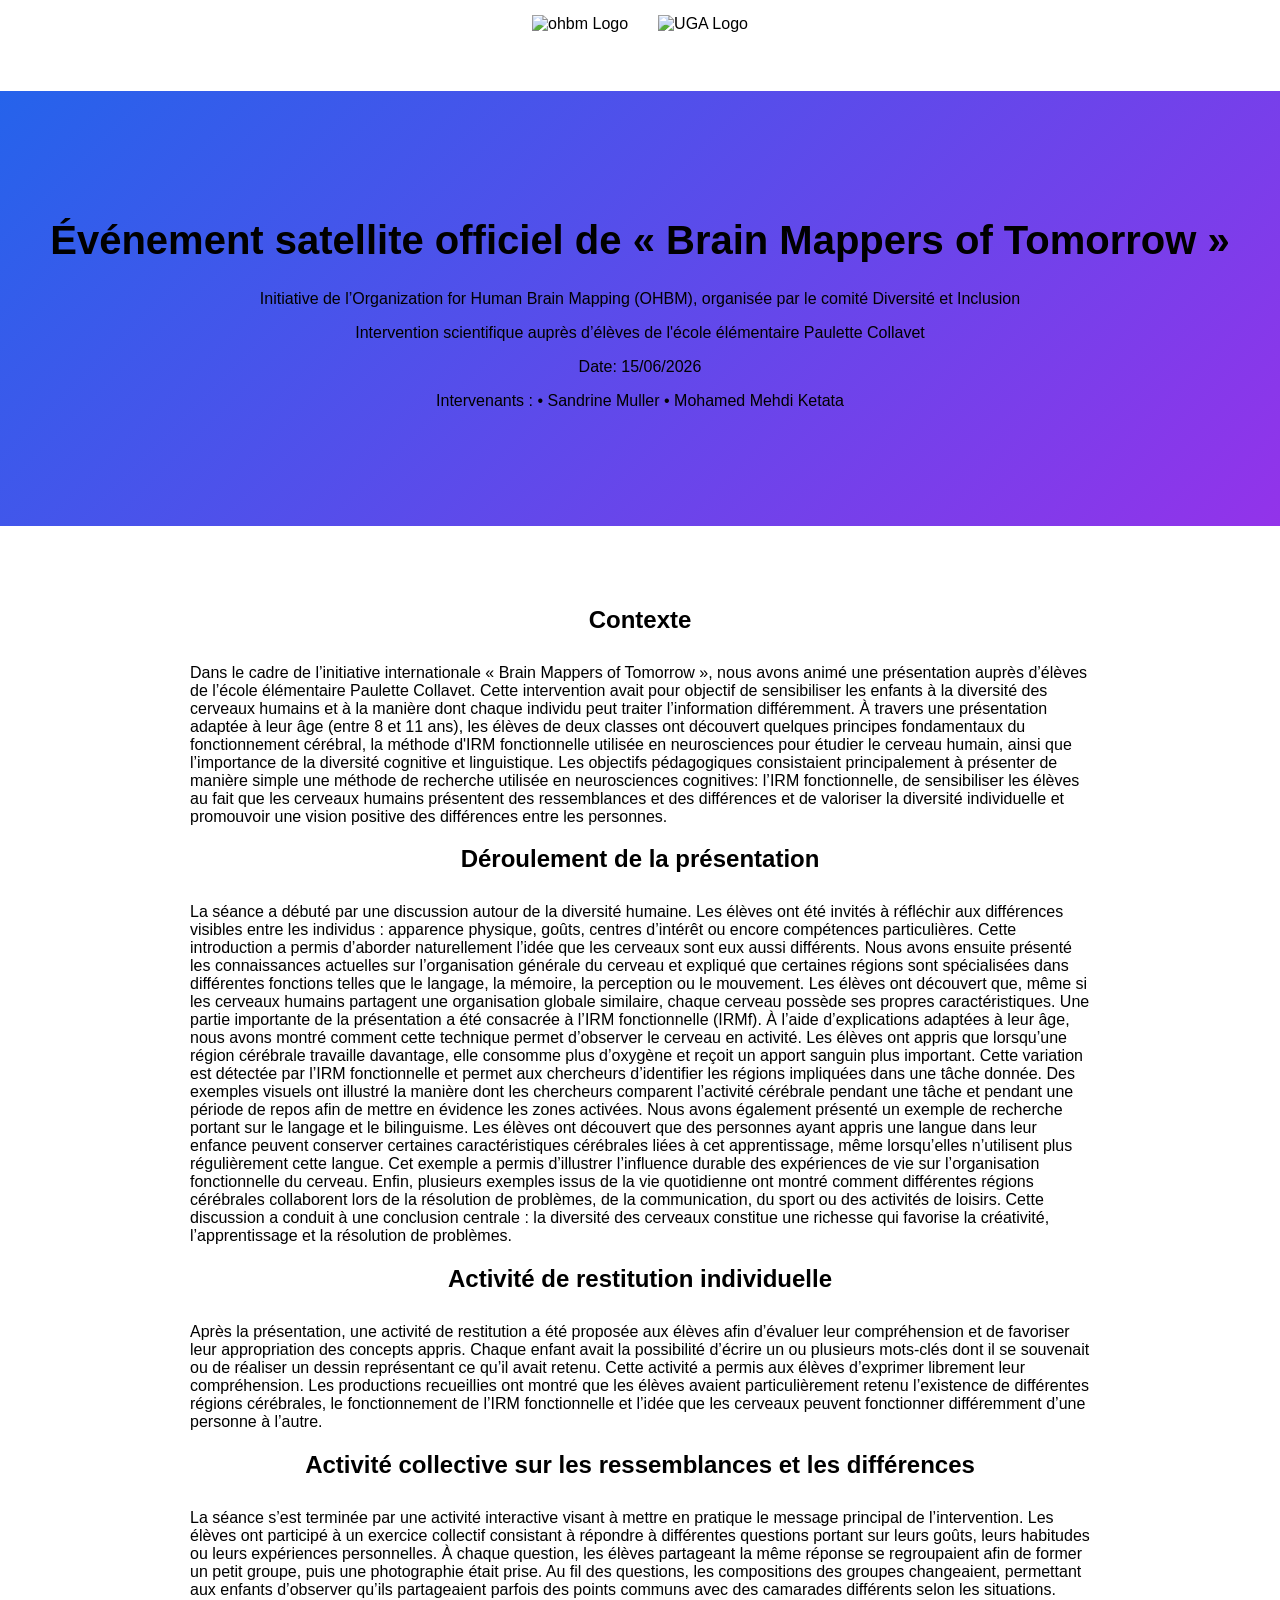
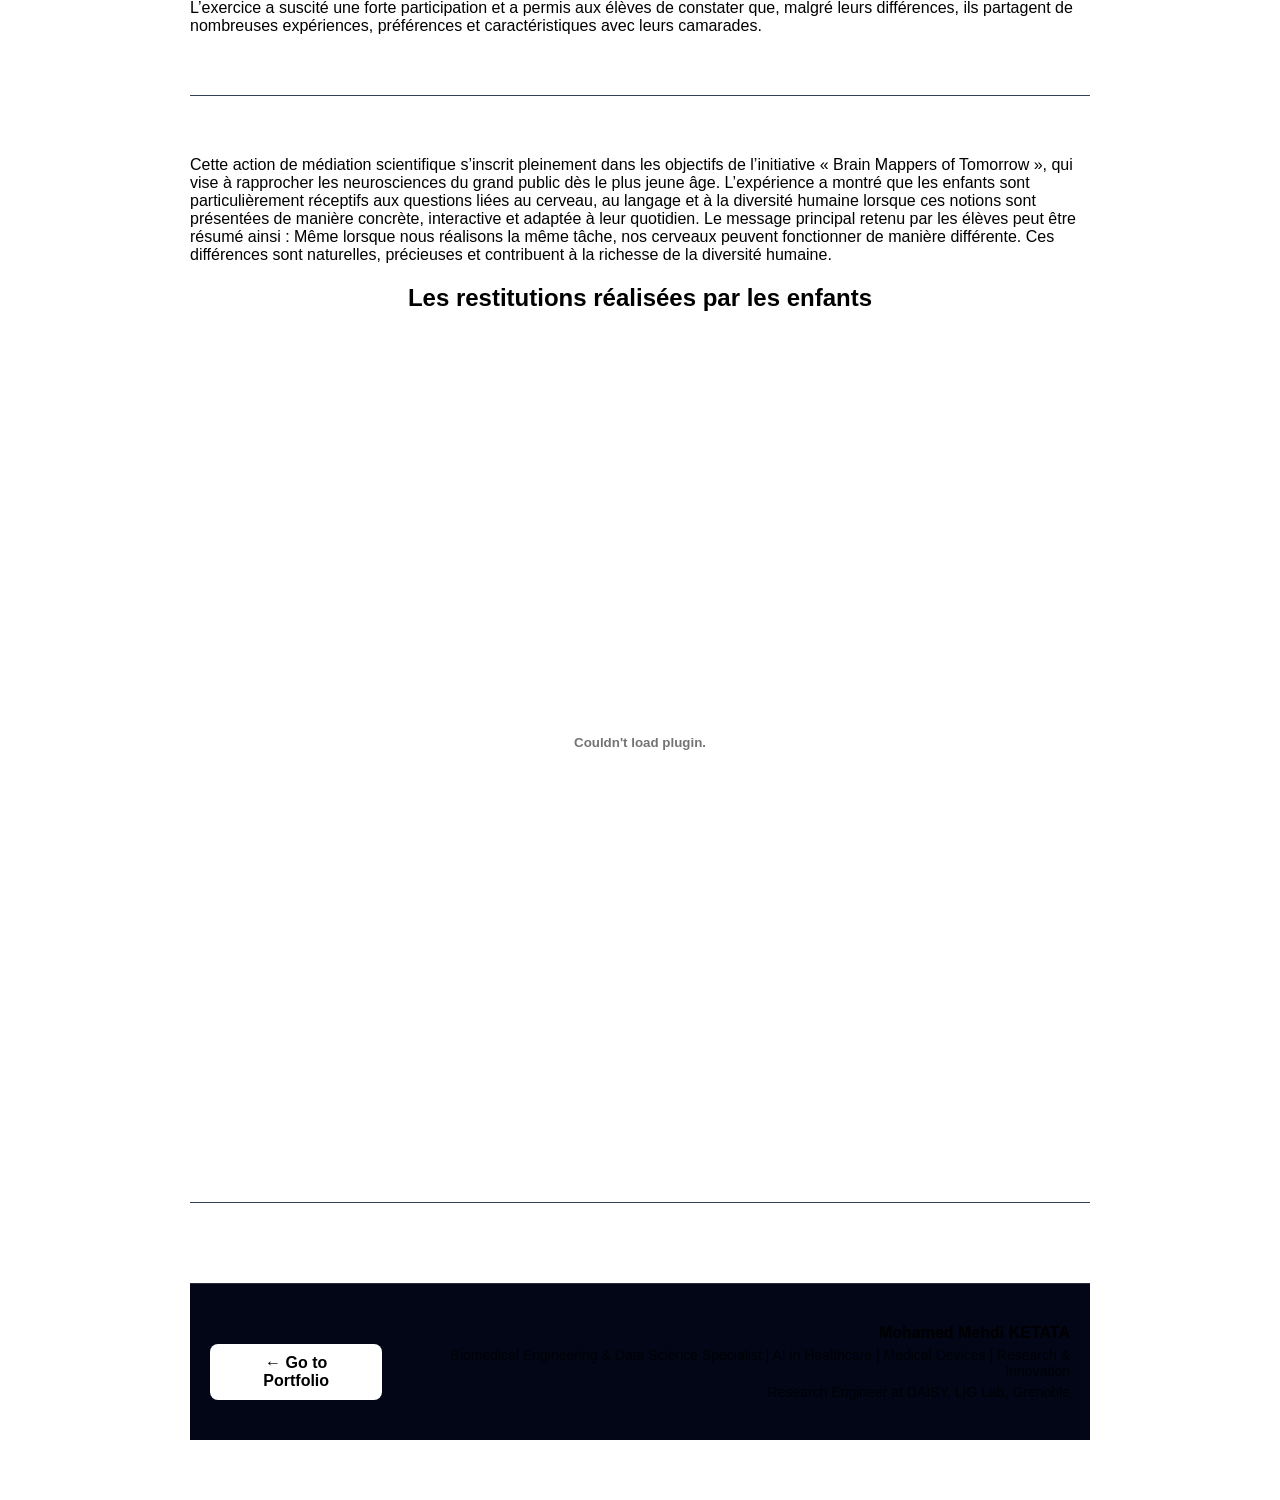
==== project OHBM.html @ c2c42334 "Update project OHBM.html" ====
<!DOCTYPE html>
<html lang="en">
<head>
    <meta charset="UTF-8">
    <meta name="viewport" content="width=device-width, initial-scale=1.0">
    <title>Project OHBM</title>
    <link rel="stylesheet" href="style.css">
</head>
<body style="background-color: white; color: black;">
    <header class="page-header" ;style="background-color: #222; color: white;">

    <div class="logo-container">
        <img src="images/logo_UGA_blanc_cmjn.ai" alt="ohbm Logo" class="logo">
        <img src="images/logo_blanc.pdf" alt="UGA Logo" class="logo">
    </div>

</header>

    <header class="hero">
        <h1>Événement satellite officiel de « Brain Mappers of Tomorrow »</h1>
        <P>Initiative de l’Organization for Human Brain Mapping (OHBM), organisée par le comité Diversité et Inclusion</P>
        <p>Intervention scientifique auprès d’élèves de l'école élémentaire Paulette Collavet</p>
        
            <P>Date: 15/06/2026</P>
        <P>
Intervenants :
• Sandrine Muller • Mohamed Mehdi Ketata</P>
    </header>

    <section>
        <h2>Contexte</h2>
        <p>
            Dans le cadre de l’initiative internationale « Brain Mappers of Tomorrow », nous avons animé une présentation auprès d’élèves de l’école élémentaire Paulette Collavet. Cette intervention avait pour objectif de sensibiliser les enfants à la diversité des cerveaux humains et à la manière dont chaque individu peut traiter l’information différemment.
            À travers une présentation adaptée à leur âge (entre 8 et 11 ans), les élèves de deux classes ont découvert quelques principes fondamentaux du fonctionnement cérébral, la méthode d'IRM fonctionnelle utilisée en neurosciences pour étudier le cerveau humain, ainsi que l’importance de la diversité cognitive et linguistique.
            Les objectifs pédagogiques consistaient principalement à présenter de manière simple une méthode de recherche utilisée en neurosciences cognitives: l’IRM fonctionnelle, de sensibiliser les élèves au fait que les cerveaux humains présentent des ressemblances et des différences et de valoriser la diversité individuelle et promouvoir une vision positive des différences entre les personnes.
        </p>

        <h2>Déroulement de la présentation</h2>
    
        <P>
            La séance a débuté par une discussion autour de la diversité humaine. Les élèves ont été invités à réfléchir aux différences visibles entre les individus : apparence physique, goûts, centres d’intérêt ou encore compétences particulières. Cette introduction a permis d’aborder naturellement l’idée que les cerveaux sont eux aussi différents. Nous avons ensuite présenté les connaissances actuelles sur l’organisation générale du cerveau et expliqué que certaines régions sont spécialisées dans différentes fonctions telles que le langage, la mémoire, la perception ou le mouvement. Les élèves ont découvert que, même si les cerveaux humains partagent une organisation globale similaire, chaque cerveau possède ses propres caractéristiques.
            Une partie importante de la présentation a été consacrée à l’IRM fonctionnelle (IRMf). À l’aide d’explications adaptées à leur âge, nous avons montré comment cette technique permet d’observer le cerveau en activité. Les élèves ont appris que lorsqu’une région cérébrale travaille davantage, elle consomme plus d’oxygène et reçoit un apport sanguin plus important. Cette variation est détectée par l’IRM fonctionnelle et permet aux chercheurs d’identifier les régions impliquées dans une tâche donnée. Des exemples visuels ont illustré la manière dont les chercheurs comparent l’activité cérébrale pendant une tâche et pendant une période de repos afin de mettre en évidence les zones activées.
            Nous avons également présenté un exemple de recherche portant sur le langage et le bilinguisme. Les élèves ont découvert que des personnes ayant appris une langue dans leur enfance peuvent conserver certaines caractéristiques cérébrales liées à cet apprentissage, même lorsqu’elles n’utilisent plus régulièrement cette langue. Cet exemple a permis d’illustrer l’influence durable des expériences de vie sur l’organisation fonctionnelle du cerveau.
            Enfin, plusieurs exemples issus de la vie quotidienne ont montré comment différentes régions cérébrales collaborent lors de la résolution de problèmes, de la communication, du sport ou des activités de loisirs. Cette discussion a conduit à une conclusion centrale : la diversité des cerveaux constitue une richesse qui favorise la créativité, l’apprentissage et la résolution de problèmes.
        </P>
            
      

        <h2>Activité de restitution individuelle</h2>
        <p>
            Après la présentation, une activité de restitution a été proposée aux élèves afin d’évaluer leur compréhension et de favoriser leur appropriation des concepts appris. Chaque enfant avait la possibilité d’écrire un ou plusieurs mots-clés dont il se souvenait ou de réaliser un dessin représentant ce qu’il avait retenu. Cette activité a permis aux élèves d’exprimer librement leur compréhension. Les productions recueillies ont montré que les élèves avaient particulièrement retenu l’existence de différentes régions cérébrales, le fonctionnement de l’IRM fonctionnelle et l’idée que les cerveaux peuvent fonctionner différemment d’une personne à l’autre.
        </p>
        
         <h2>Activité collective sur les ressemblances et les différences</h2>
        <p>
            La séance s’est terminée par une activité interactive visant à mettre en pratique le message principal de l’intervention. Les élèves ont participé à un exercice collectif consistant à répondre à différentes questions portant sur leurs goûts, leurs habitudes ou leurs expériences personnelles. À chaque question, les élèves partageant la même réponse se regroupaient afin de former un petit groupe, puis une photographie était prise.
            Au fil des questions, les compositions des groupes changeaient, permettant aux enfants d’observer qu’ils partageaient parfois des points communs avec des camarades différents selon les situations. L’exercice a suscité une forte participation et a permis aux élèves de constater que, malgré leurs différences, ils partagent de nombreuses expériences, préférences et caractéristiques avec leurs camarades.
        </p>
        
        <hr class="section-divider">

        <p>
            Cette action de médiation scientifique s’inscrit pleinement dans les objectifs de l’initiative « Brain Mappers of Tomorrow », qui vise à rapprocher les neurosciences du grand public dès le plus jeune âge.
            L’expérience a montré que les enfants sont particulièrement réceptifs aux questions liées au cerveau, au langage et à la diversité humaine lorsque ces notions sont présentées de manière concrète, interactive et adaptée à leur quotidien.
            Le message principal retenu par les élèves peut être résumé ainsi :
            Même lorsque nous réalisons la même tâche, nos cerveaux peuvent fonctionner de manière différente. Ces différences sont naturelles, précieuses et contribuent à la richesse de la diversité humaine.
        </p>
        
        <h2>
            Les restitutions réalisées par les enfants</h2>
        
        <div style="display: flex; justify-content: center;">
  <embed
    src="images/restitutions.pdf"
    type="application/pdf"
    width="150%"
    height="800px">
</div>
        
        <hr class="section-divider">
        



        

        
        <footer class="page-footer">

    <a href="index.html" class="btn back-btn">
        ← Go to Portfolio
    </a>

    <div class="footer-info";style="background-color: #222; color: white;">
        <p class="name">Mohamed Mehdi KETATA</p>
        <p class="bio">Biomedical Engineering & Data Science Specialist | AI in Healthcare | Medical Devices | Research & Innovation</p>
        <p class="bio">Research Engineer at DAISY, LIG Lab, Grenoble</p>
    </div>

</footer>
    </section>

</body>
</html>
---- style.css ----
body {
  margin: 0;
  font-family: Arial, sans-serif;
  background: #0f172a;
  color: white;
}

.hero {
  text-align: center;
  padding: 100px 20px;
  background: linear-gradient(135deg, #2563eb, #9333ea);
}

.hero h1 {
  font-size: 40px;
}

.btn {
  display: inline-block;
  margin-top: 20px;
  padding: 10px 20px;
  background: white;
  color: black;
  border-radius: 8px;
  text-decoration: none;
  font-weight: bold;
}

section {
  padding: 60px 20px;
  max-width: 900px;
  margin: auto;
}

h2 {
  text-align: center;
  margin-bottom: 30px;
}

.grid {
  display: grid;
  grid-template-columns: repeat(auto-fit, minmax(200px, 1fr));
  gap: 20px;
}

.card {
  background: #1e293b;
  padding: 20px;
  border-radius: 10px;
  transition: 0.3s;
}

.card:hover {
  transform: translateY(-5px);
}

footer {
  text-align: center;
  padding: 20px;
  background: #020617;
}



.about-container {
    display: flex;
    align-items: center;
    gap: 25px;
}

.profile-pic {
    width: 150px;
    height: 150px;
    object-fit: cover;
    border-radius: 50%;
}

.about-text {
    flex: 1;
}
.section-divider {
    border: none;
    height: 1px;
    background-color: #334155;
    margin: 60px auto;
    max-width: 900px;
}
.page-header {
    padding: 15px 30px;
    border-bottom: 1px solid rgba(255,255,255,0.15);
}

.logo-container {
    display: flex;
    align-items: center;
    justify-content: center;
    gap: 30px;
}

.logo {
    height: 60px;
    width: auto;
}

.page-footer {
    display: flex;
    justify-content: space-between;
    align-items: flex-end;
    padding: 40px 20px;
    border-top: 1px solid rgba(255,255,255,0.15);
    margin-top: 80px;
}

.footer-info {
    text-align: right;
}

.footer-info .name {
    font-weight: bold;
    margin: 0;
}

.footer-info .bio {
    margin: 5px 0 0 0;
    opacity: 0.8;
    font-size: 14px;
}

.back-btn {
    align-self: flex-start;
}
@media (max-width: 600px) {
    .page-footer {
        flex-direction: column;
        align-items: center;
        text-align: center;
        gap: 20px;
    }

    .footer-info {
        text-align: center;
    }
}
.card {
    display: flex;
    flex-direction: column;
}

.card-footer {
    display: flex;
    justify-content: flex-end;
    margin-top: 15px;
}
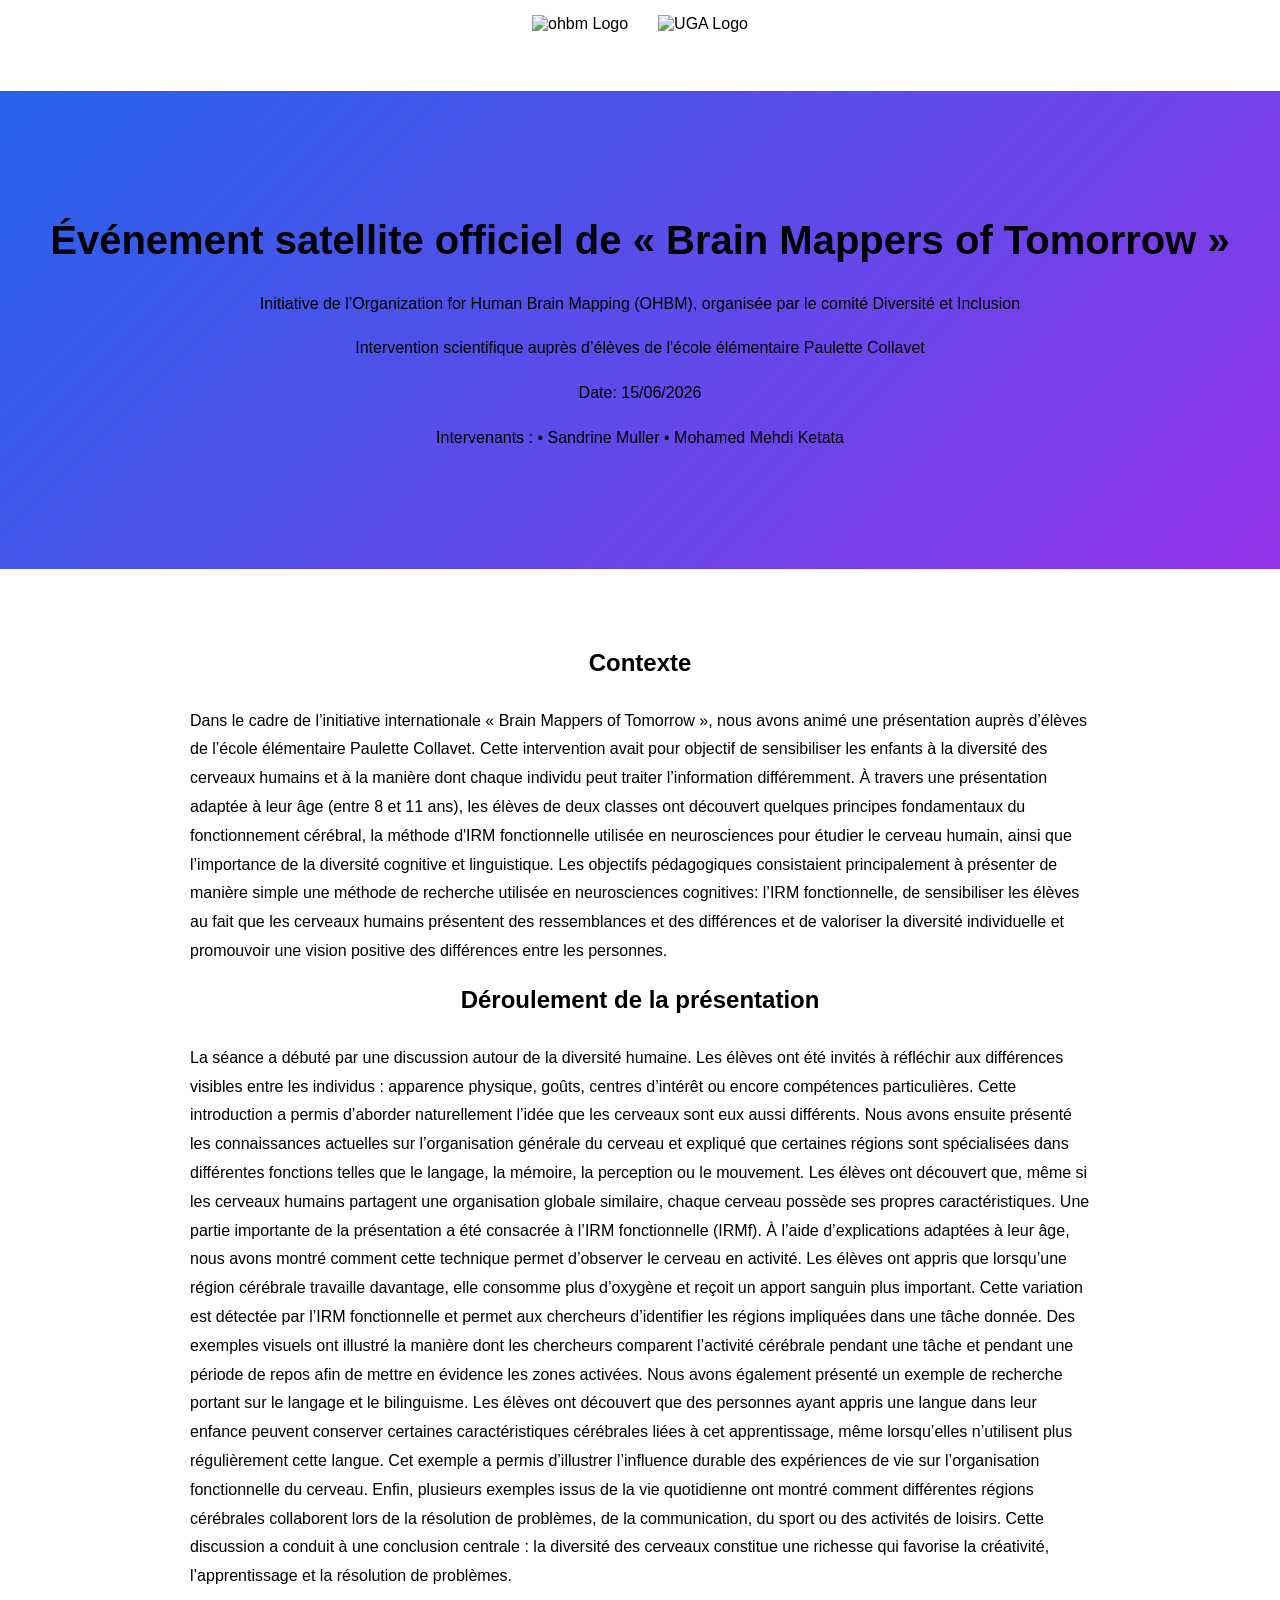
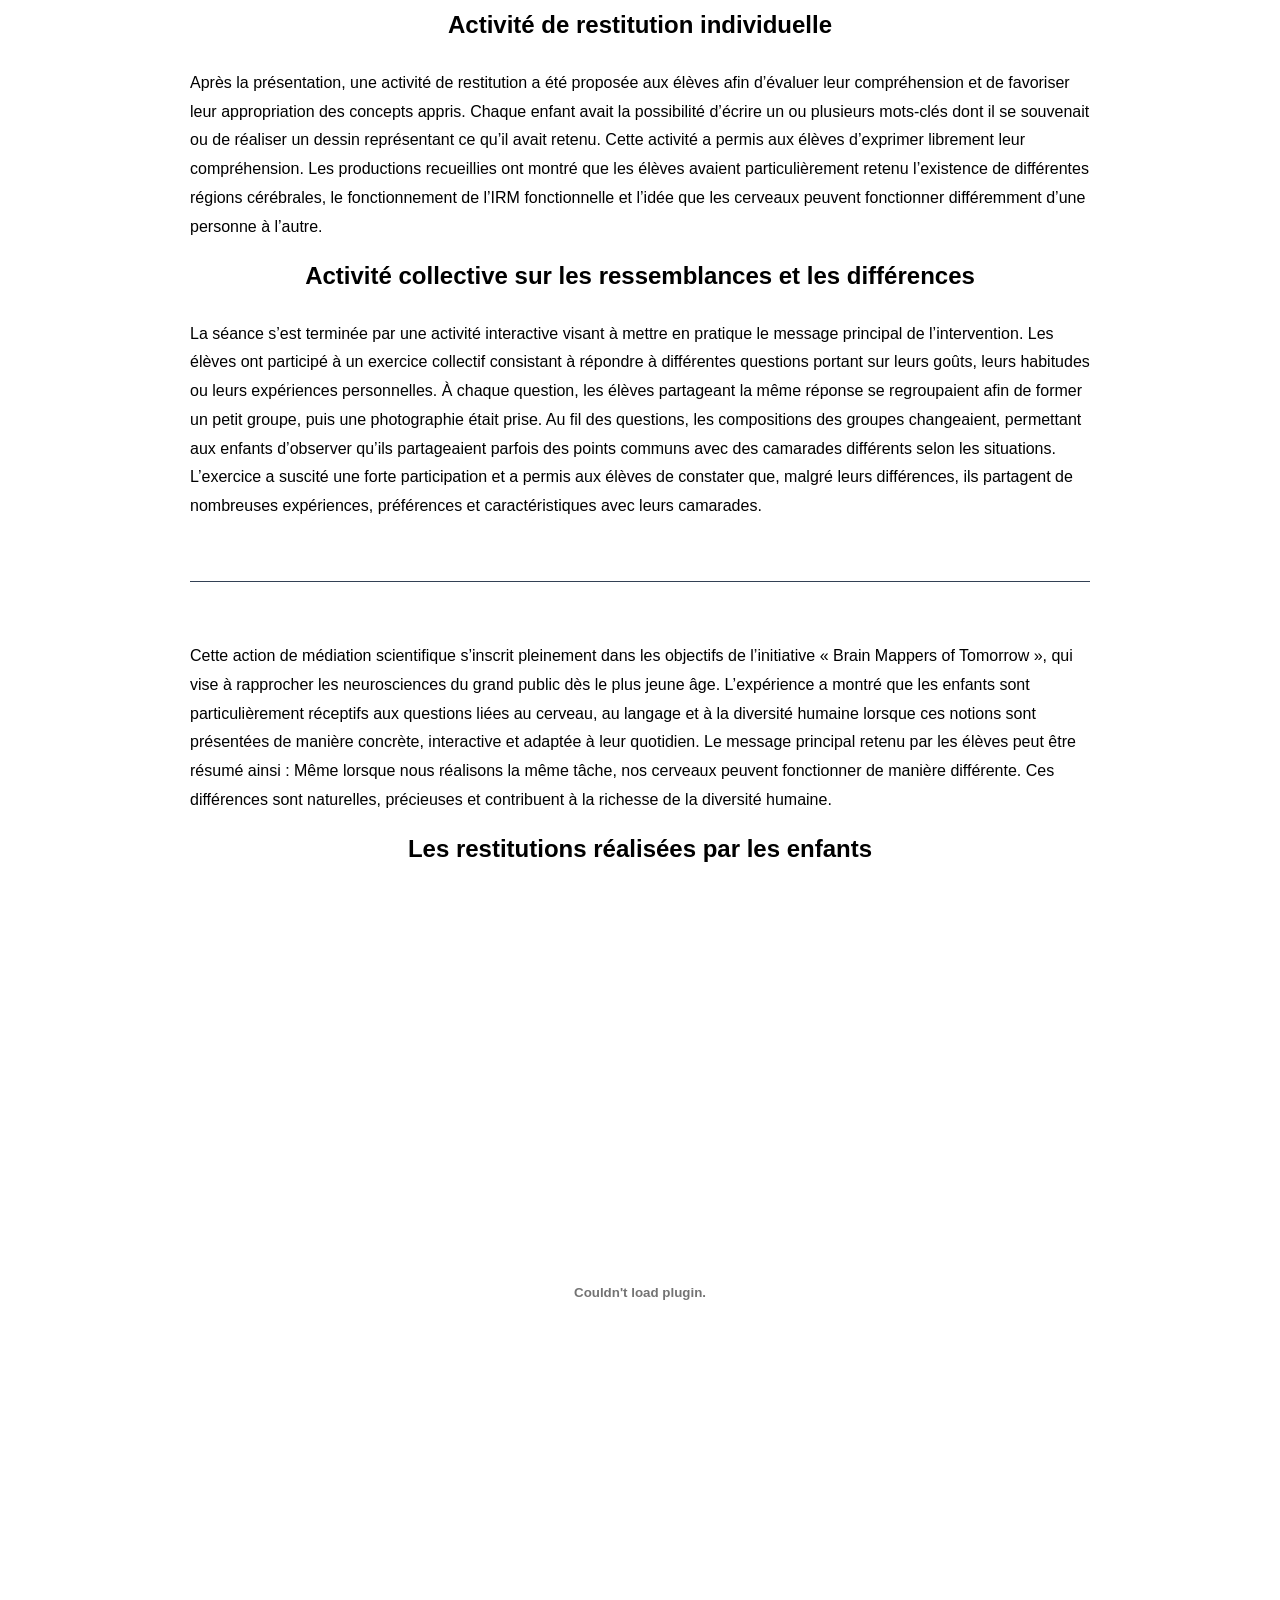
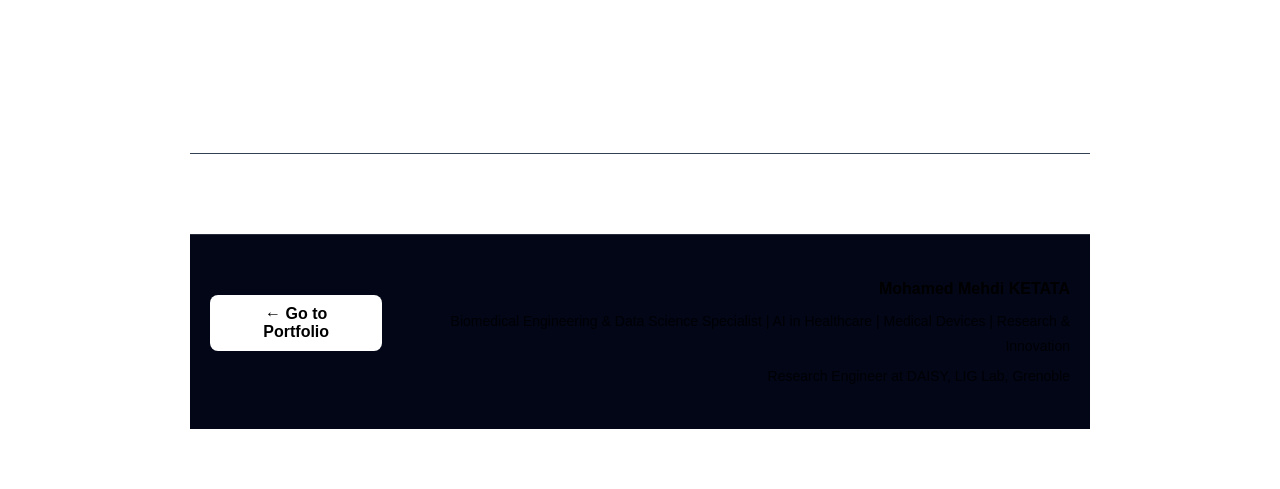
==== commit 358c0afe: "Update project OHBM.html" ====
--- a/project OHBM.html
+++ b/project OHBM.html
@@ -9,7 +9,7 @@
 <body style="background-color: white; color: black;">
     <header class="page-header" ;style="background-color: #222; color: white;">
 
-    <div class="logo-container">
+    <div class="logo-container";style="background-color: #222; color: white;">
         <img src="images/logo_UGA_blanc_cmjn.ai" alt="ohbm Logo" class="logo">
         <img src="images/logo_blanc.pdf" alt="UGA Logo" class="logo">
     </div>
--- a/style.css
+++ b/style.css
@@ -3,6 +3,9 @@
   font-family: Arial, sans-serif;
   background: #0f172a;
   color: white;
+}
+p {
+    line-height: 1.8;
 }
 
 .hero {
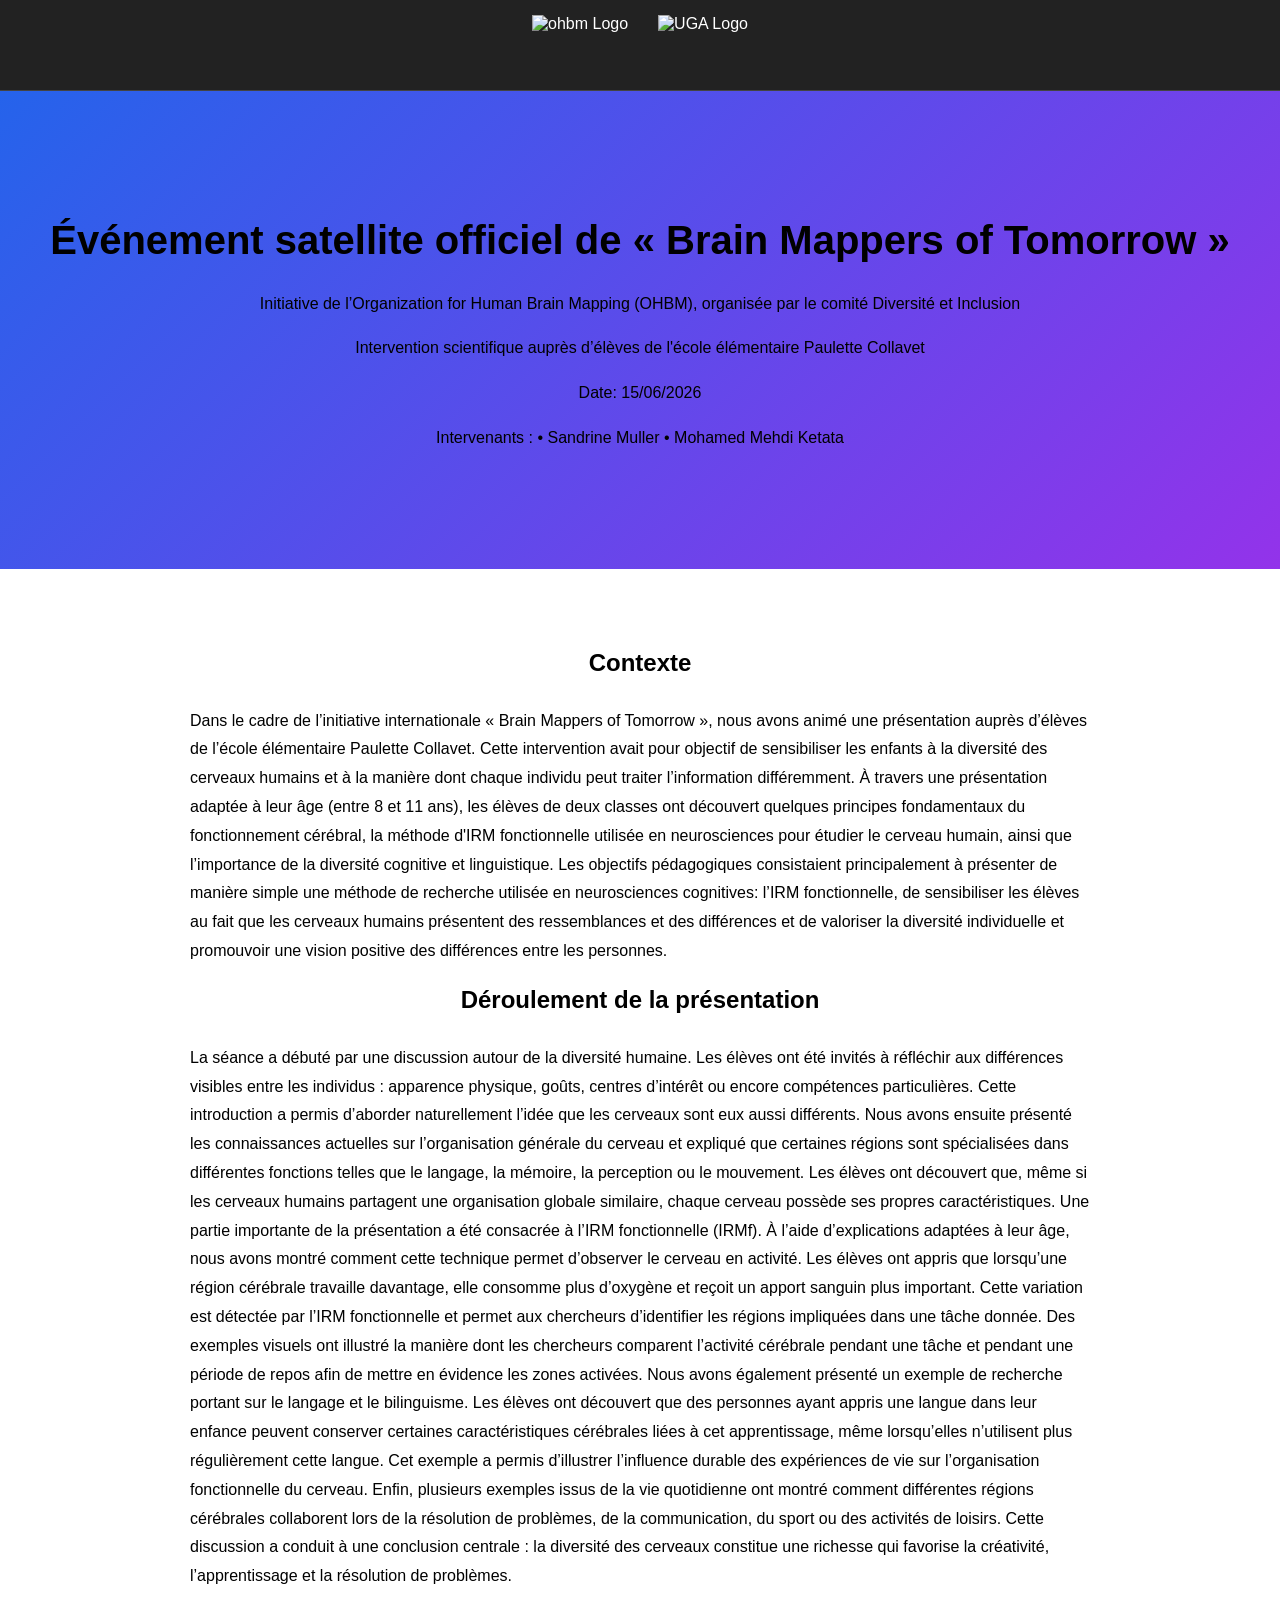
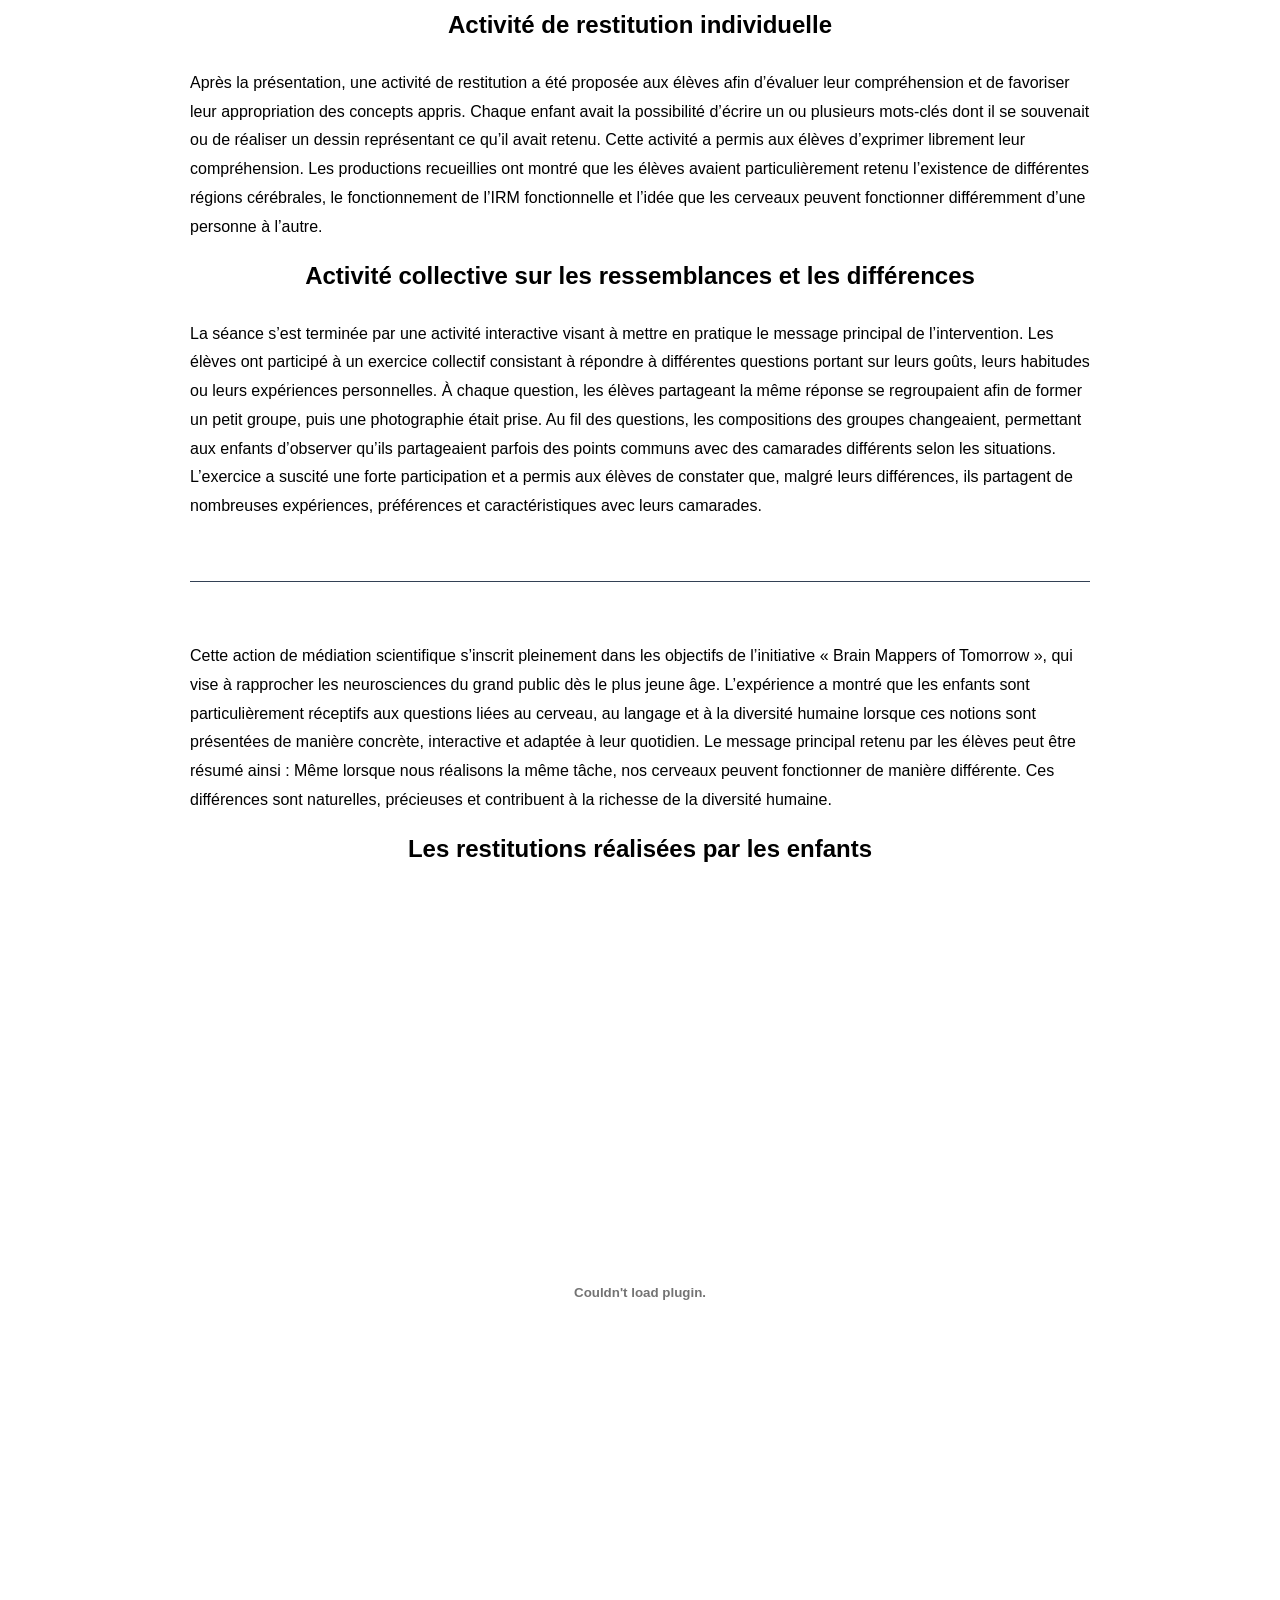
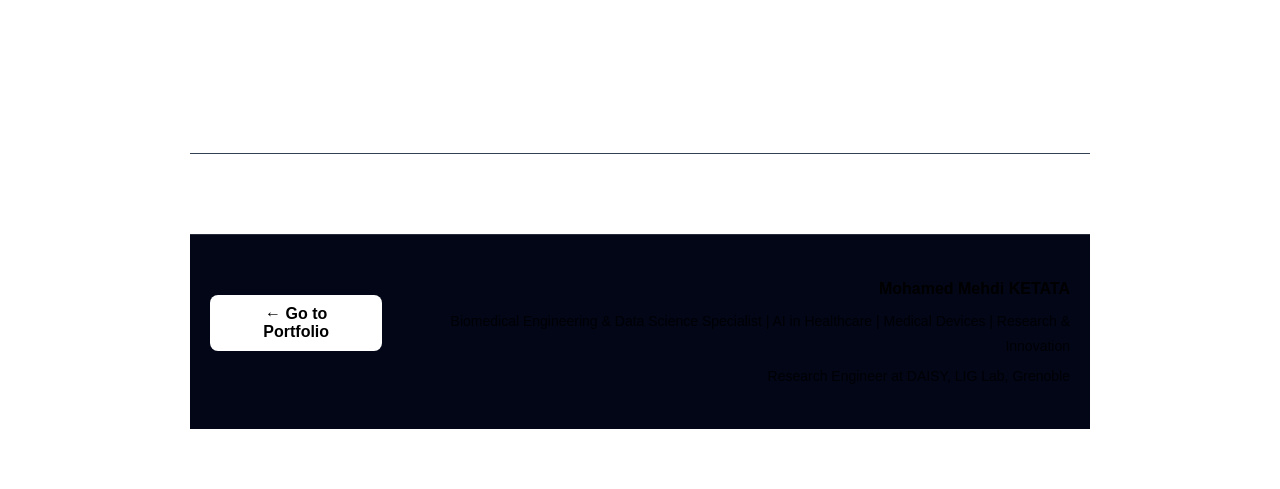
==== commit a4604998: "Update project OHBM.html" ====
--- a/project OHBM.html
+++ b/project OHBM.html
@@ -7,9 +7,9 @@
     <link rel="stylesheet" href="style.css">
 </head>
 <body style="background-color: white; color: black;">
-    <header class="page-header" ;style="background-color: #222; color: white;">
+    <header class="page-header"  style="background-color: #222; color: white;">
 
-    <div class="logo-container";style="background-color: #222; color: white;">
+    <div class="logo-container" style="background-color: #222; color: white;">
         <img src="images/logo_UGA_blanc_cmjn.ai" alt="ohbm Logo" class="logo">
         <img src="images/logo_blanc.pdf" alt="UGA Logo" class="logo">
     </div>
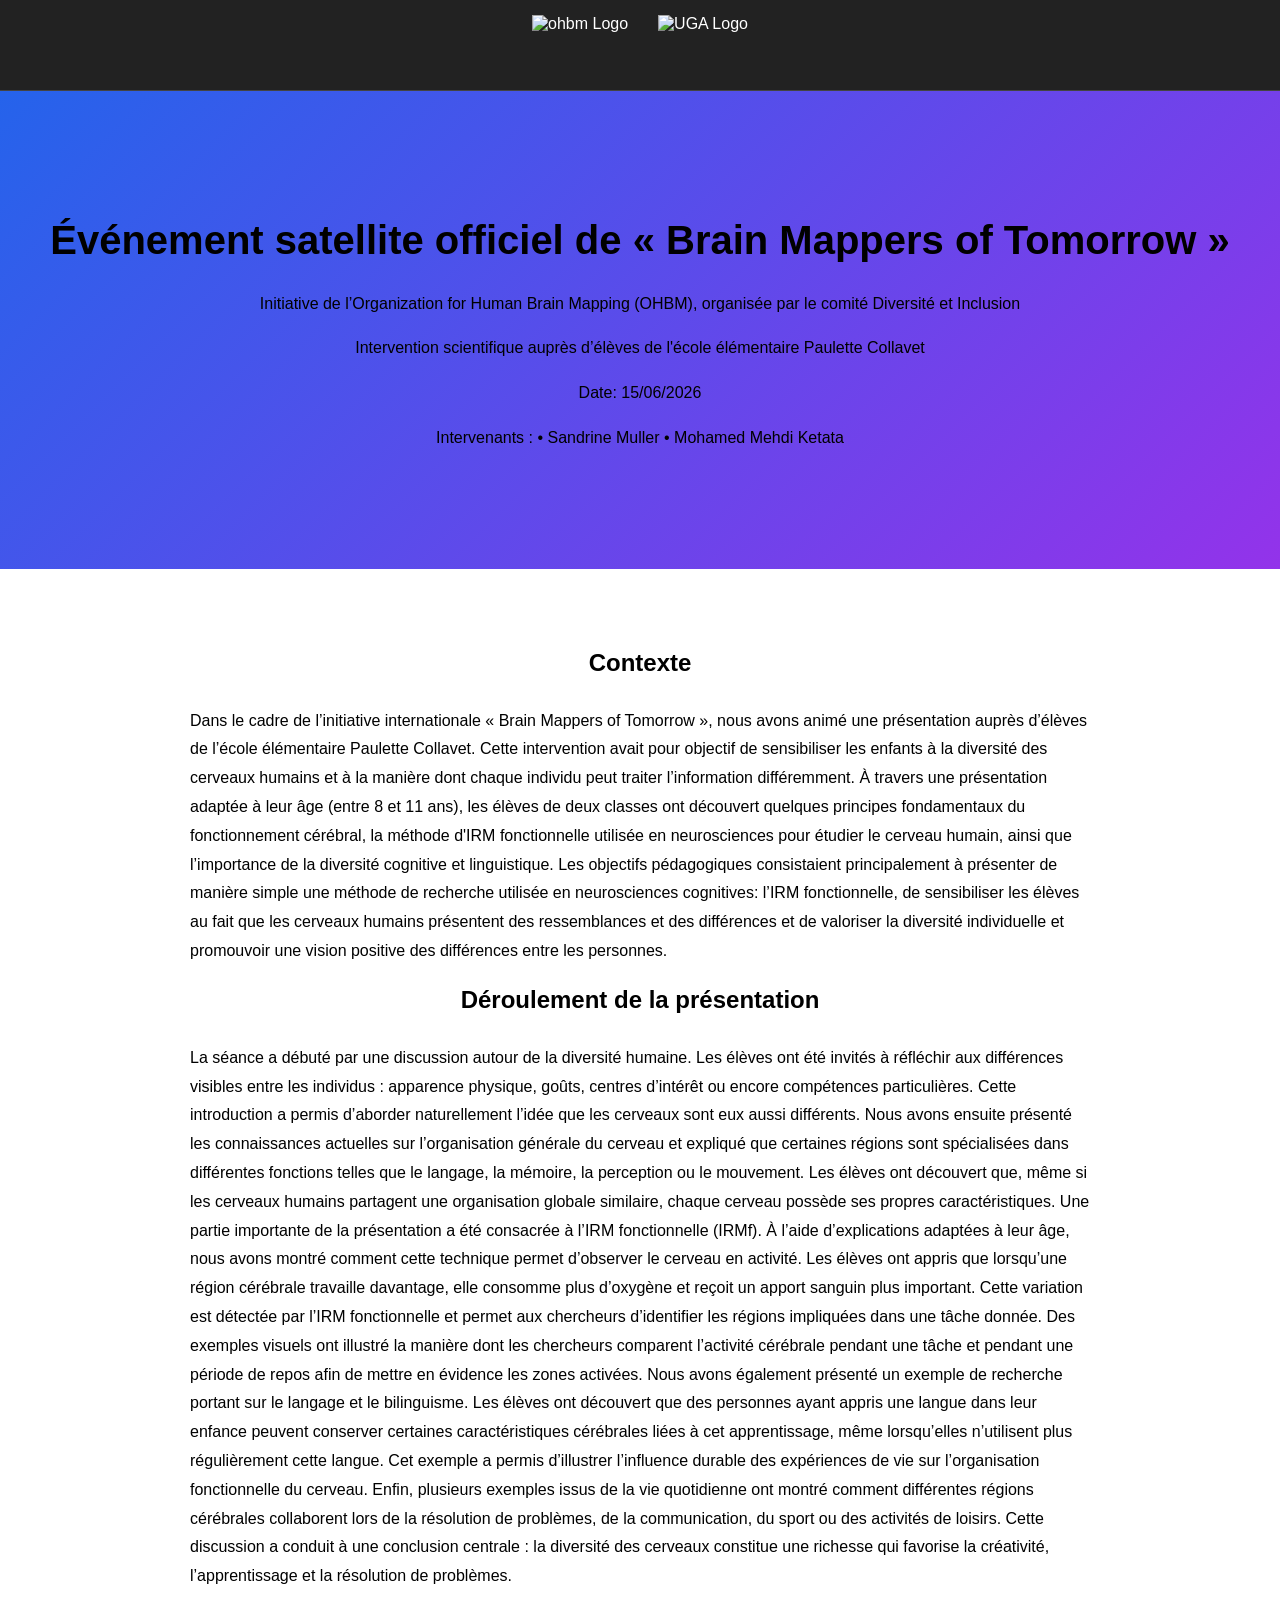
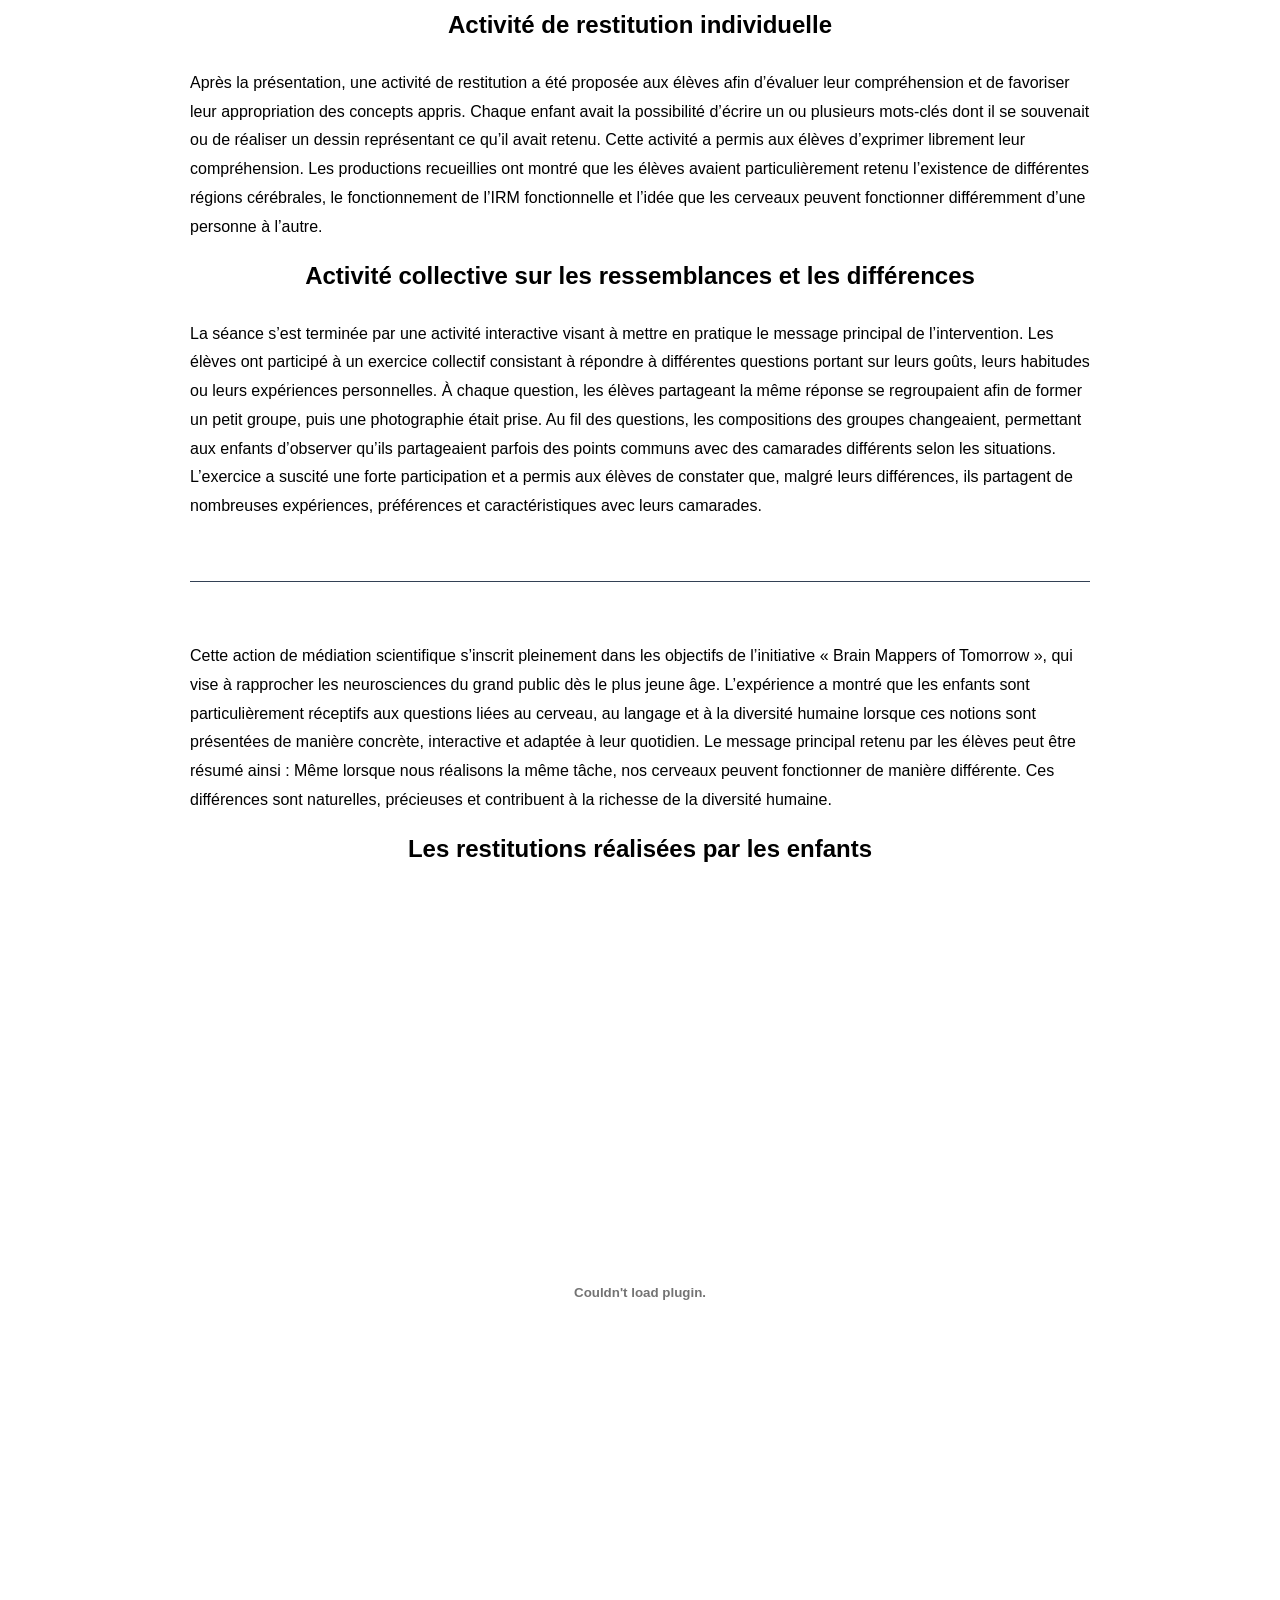
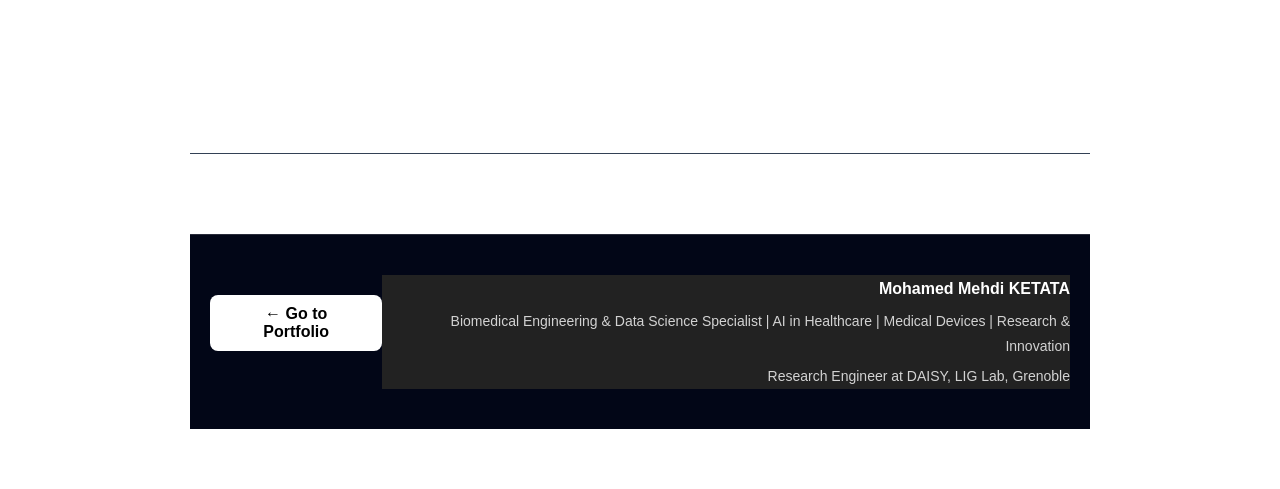
==== commit 6c73e6a8: "Update project OHBM.html" ====
--- a/project OHBM.html
+++ b/project OHBM.html
@@ -91,7 +91,7 @@
         ← Go to Portfolio
     </a>
 
-    <div class="footer-info";style="background-color: #222; color: white;">
+    <div class="footer-info" style="background-color: #222; color: white;">
         <p class="name">Mohamed Mehdi KETATA</p>
         <p class="bio">Biomedical Engineering & Data Science Specialist | AI in Healthcare | Medical Devices | Research & Innovation</p>
         <p class="bio">Research Engineer at DAISY, LIG Lab, Grenoble</p>
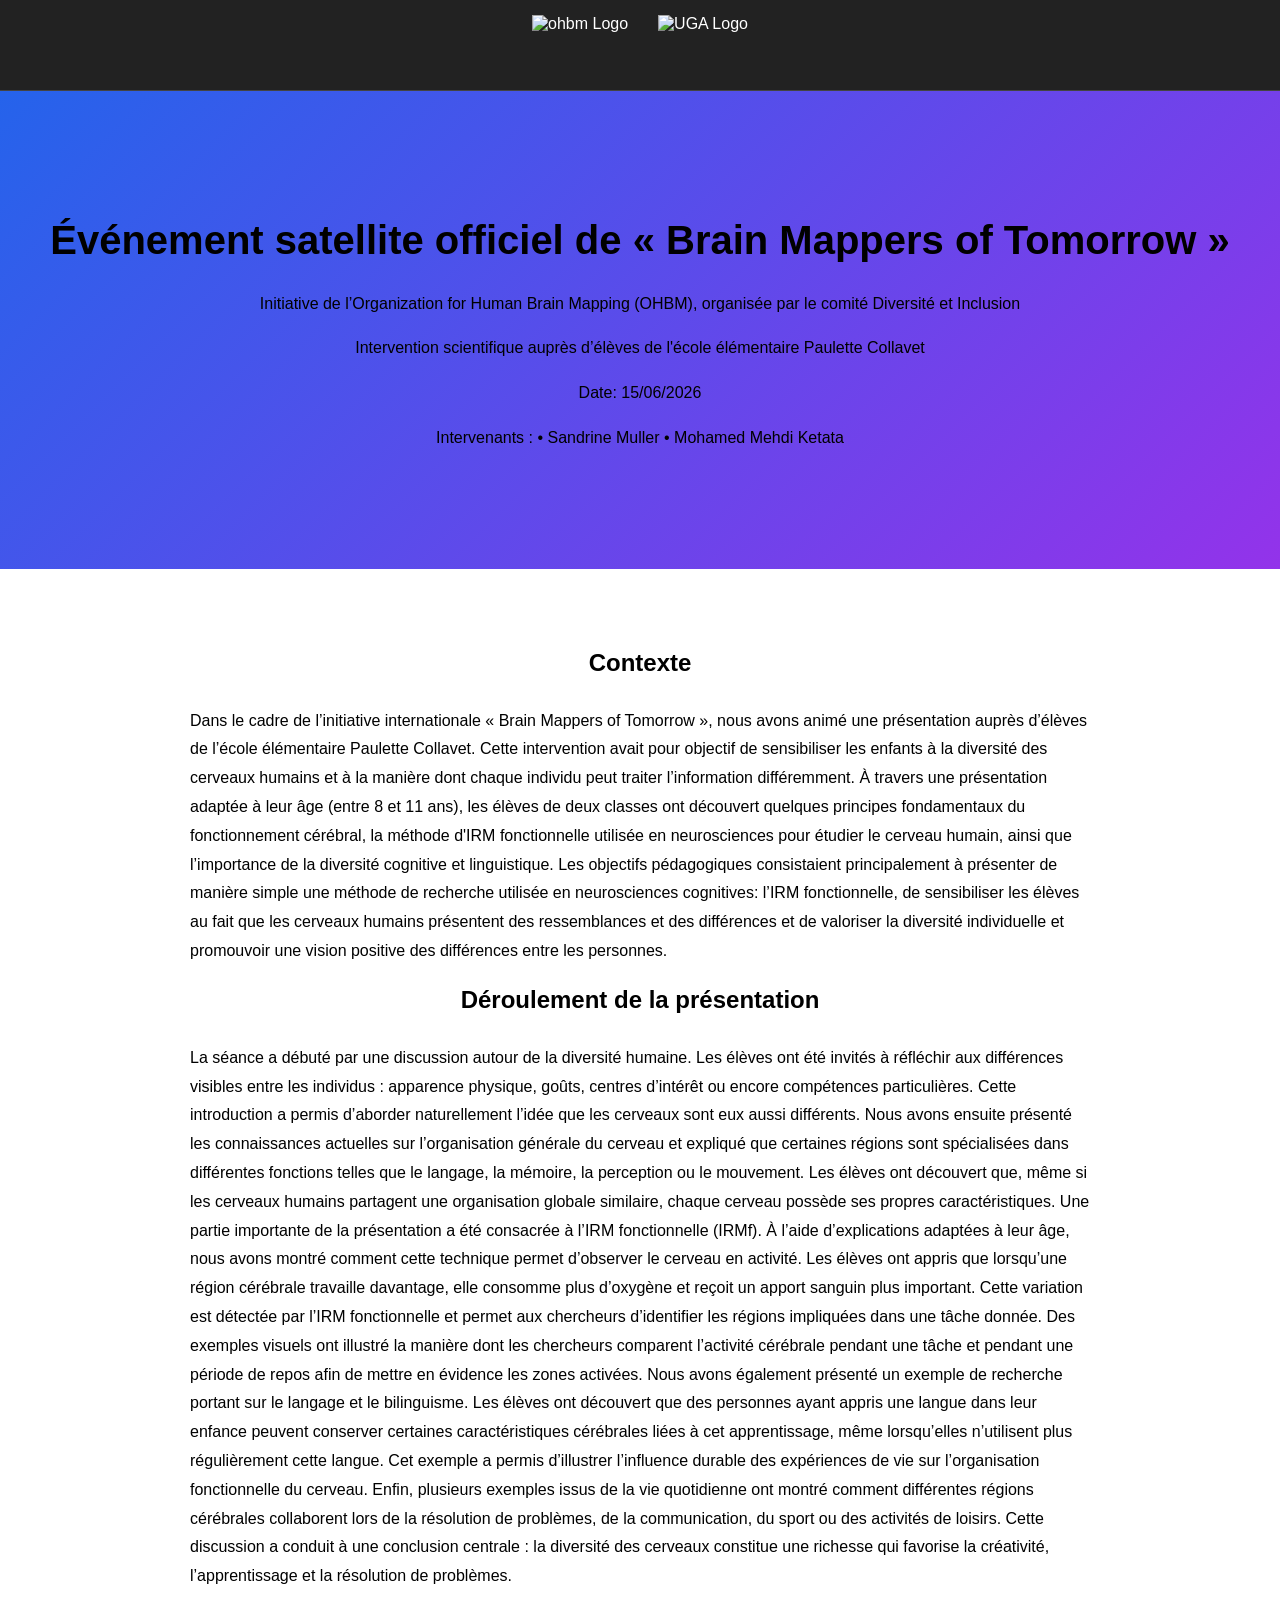
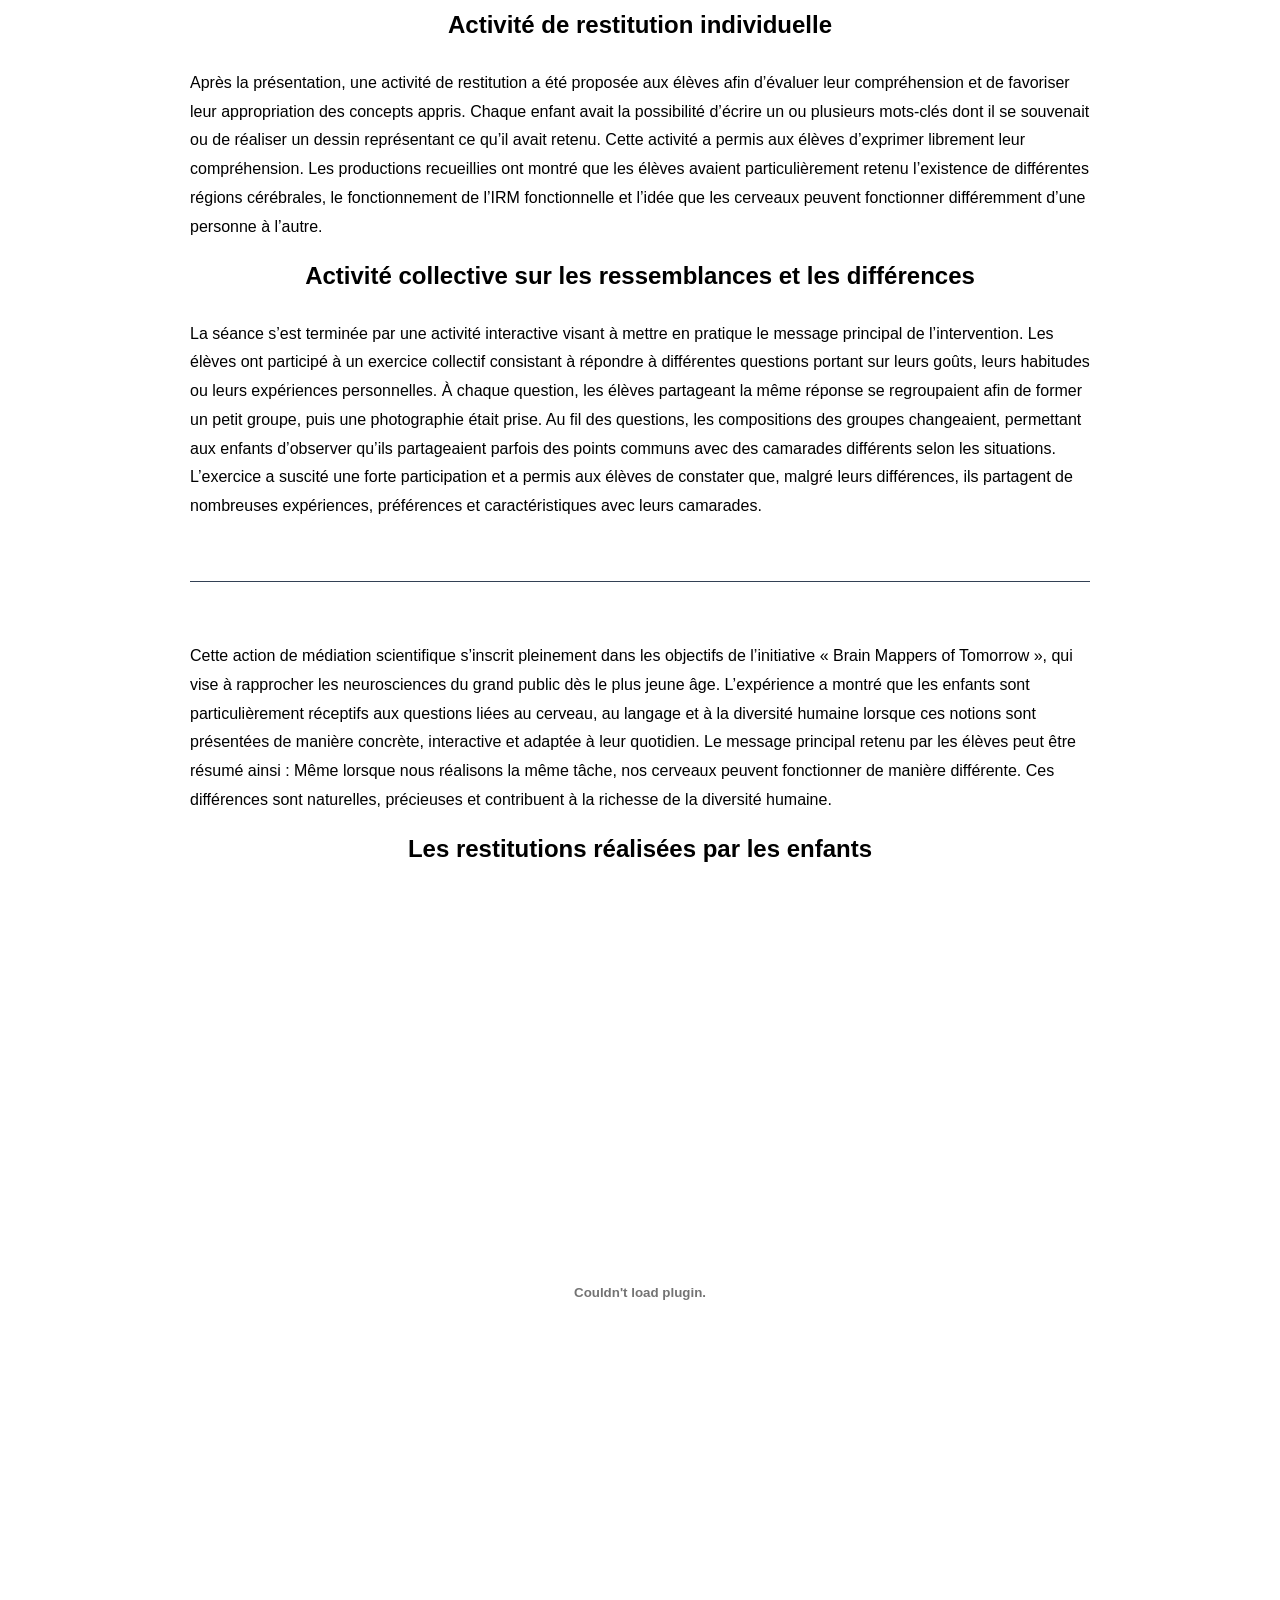
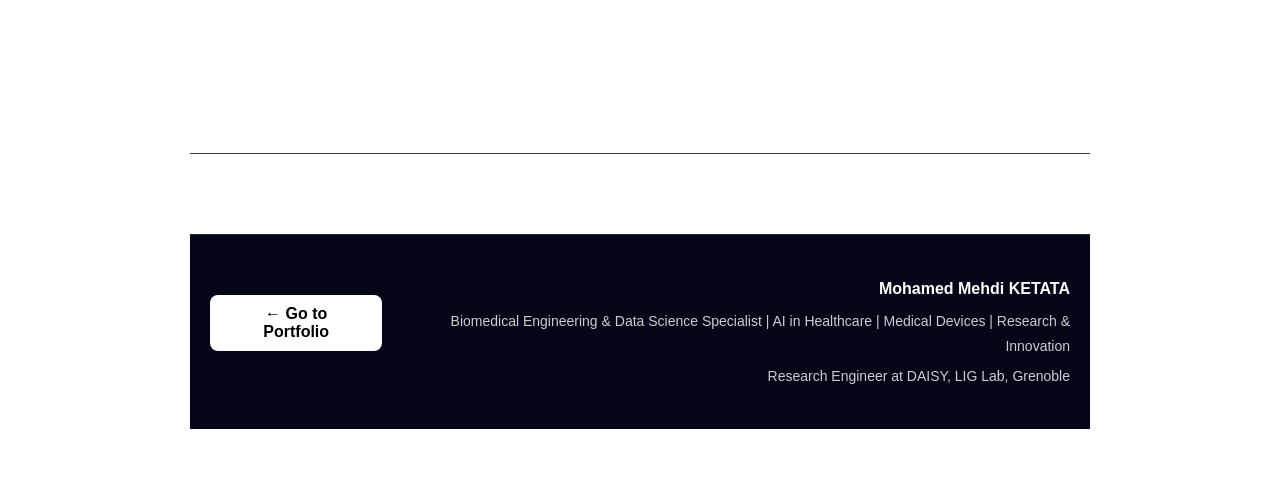
==== commit a466956f: "Update project OHBM.html" ====
--- a/project OHBM.html
+++ b/project OHBM.html
@@ -91,7 +91,7 @@
         ← Go to Portfolio
     </a>
 
-    <div class="footer-info" style="background-color: #222; color: white;">
+    <div class="footer-info" style="background-color: #020617; color: white;">
         <p class="name">Mohamed Mehdi KETATA</p>
         <p class="bio">Biomedical Engineering & Data Science Specialist | AI in Healthcare | Medical Devices | Research & Innovation</p>
         <p class="bio">Research Engineer at DAISY, LIG Lab, Grenoble</p>
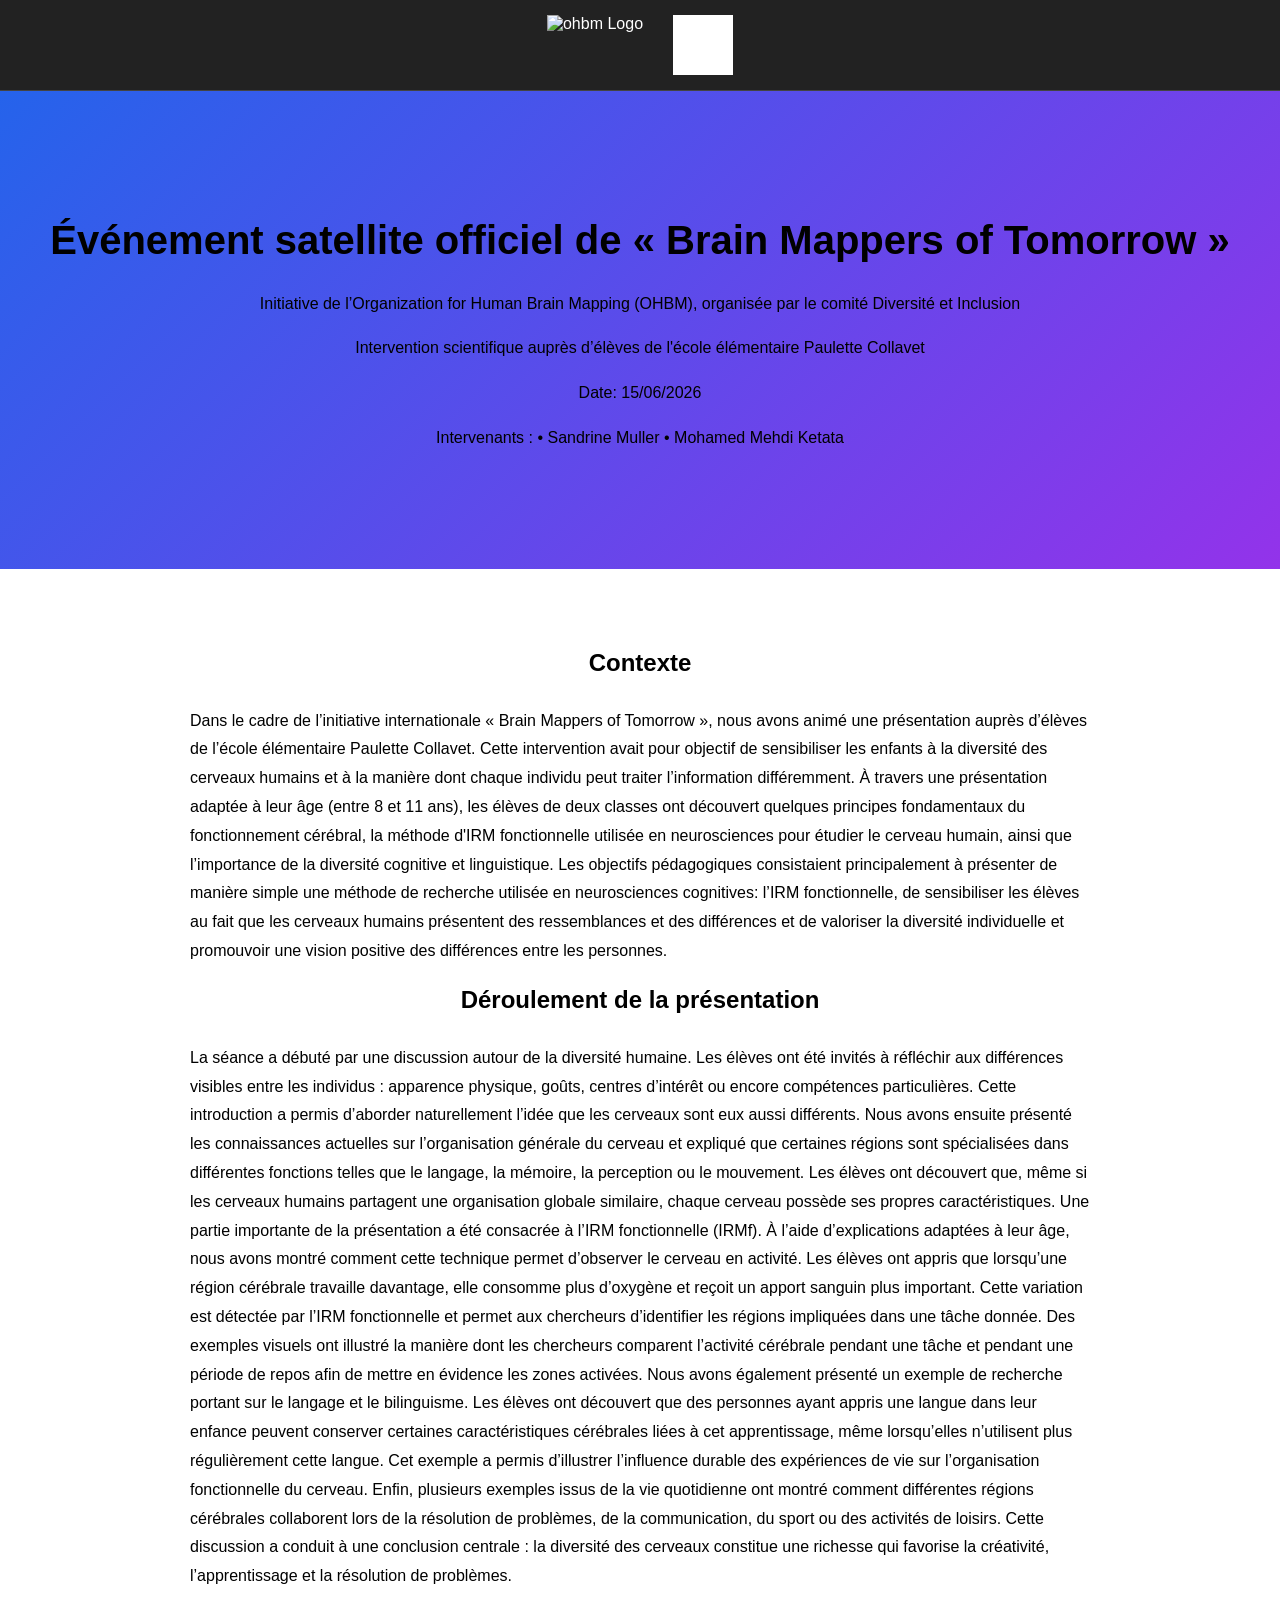
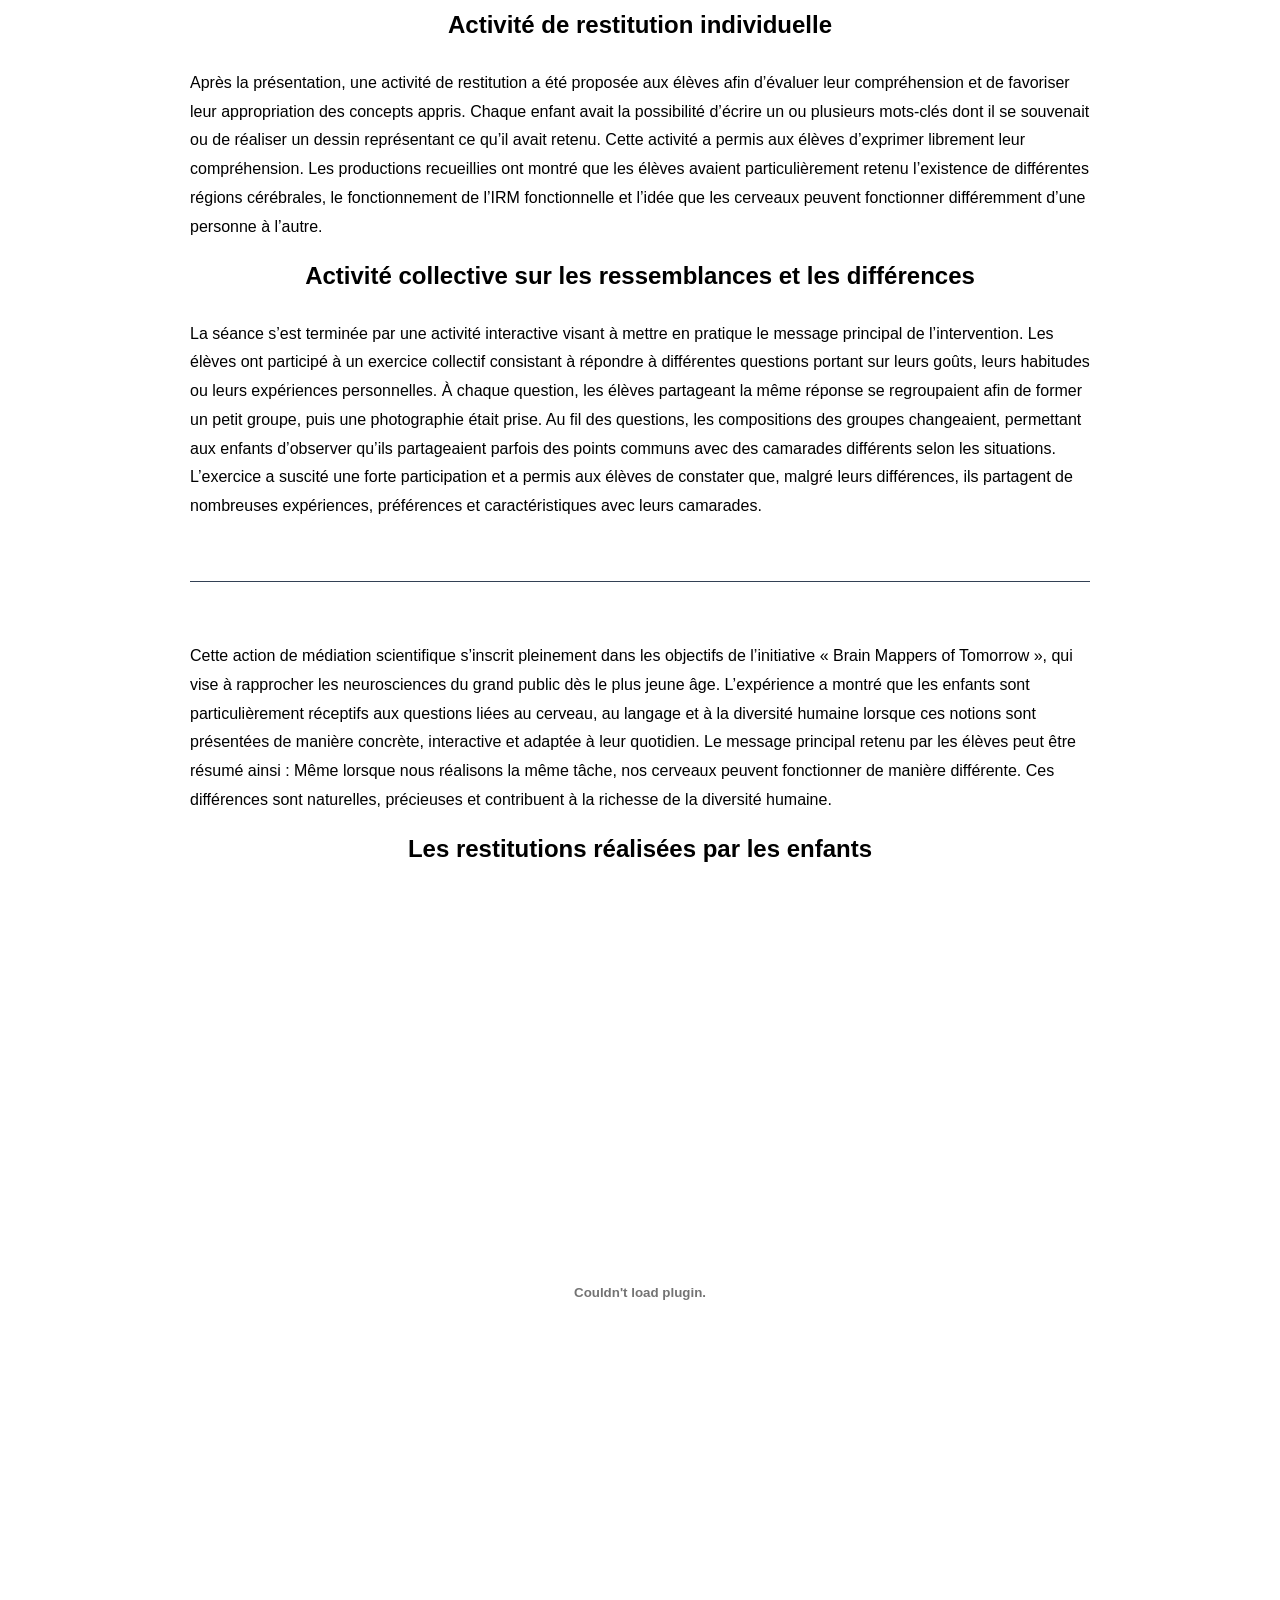
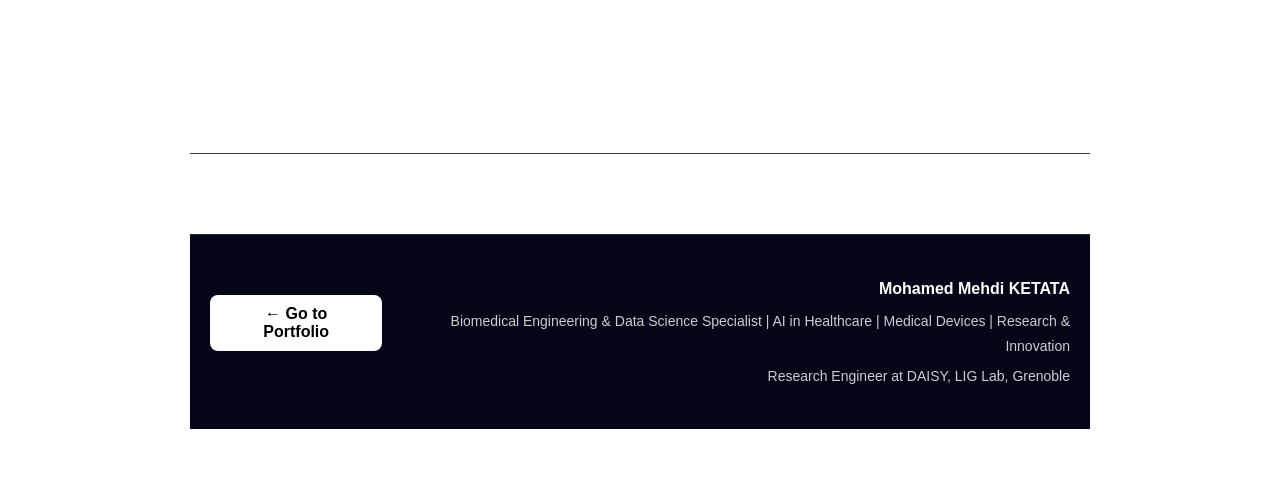
==== commit bd47a03c: "Update project OHBM.html" ====
--- a/project OHBM.html
+++ b/project OHBM.html
@@ -10,8 +10,8 @@
     <header class="page-header"  style="background-color: #222; color: white;">
 
     <div class="logo-container" style="background-color: #222; color: white;">
-        <img src="images/logo_UGA_blanc_cmjn.ai" alt="ohbm Logo" class="logo">
-        <img src="images/logo_blanc.pdf" alt="UGA Logo" class="logo">
+        <img src="images/logo_UGA_blanc_cmjn.png" alt="ohbm Logo" class="logo">
+        <img src="images/logo_blanc_page-0001.jpg" alt="UGA Logo" class="logo">
     </div>
 
 </header>
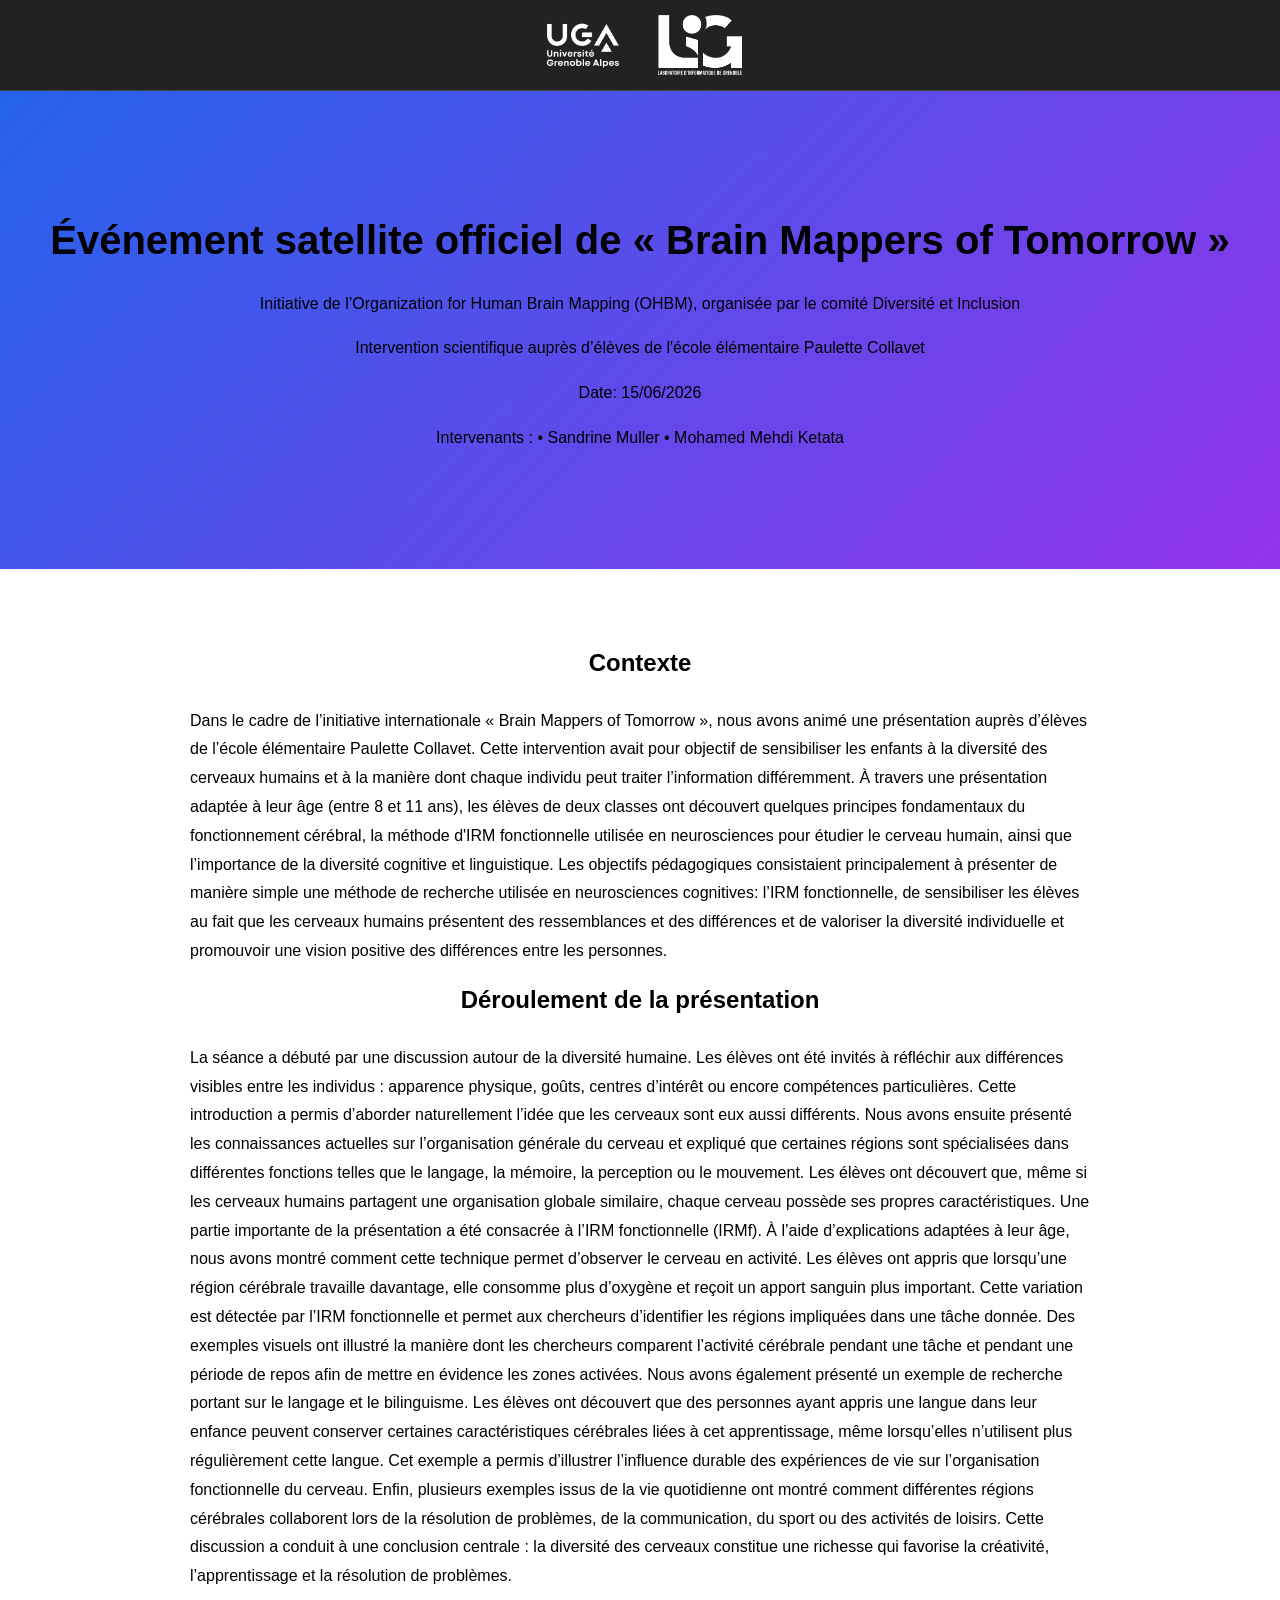
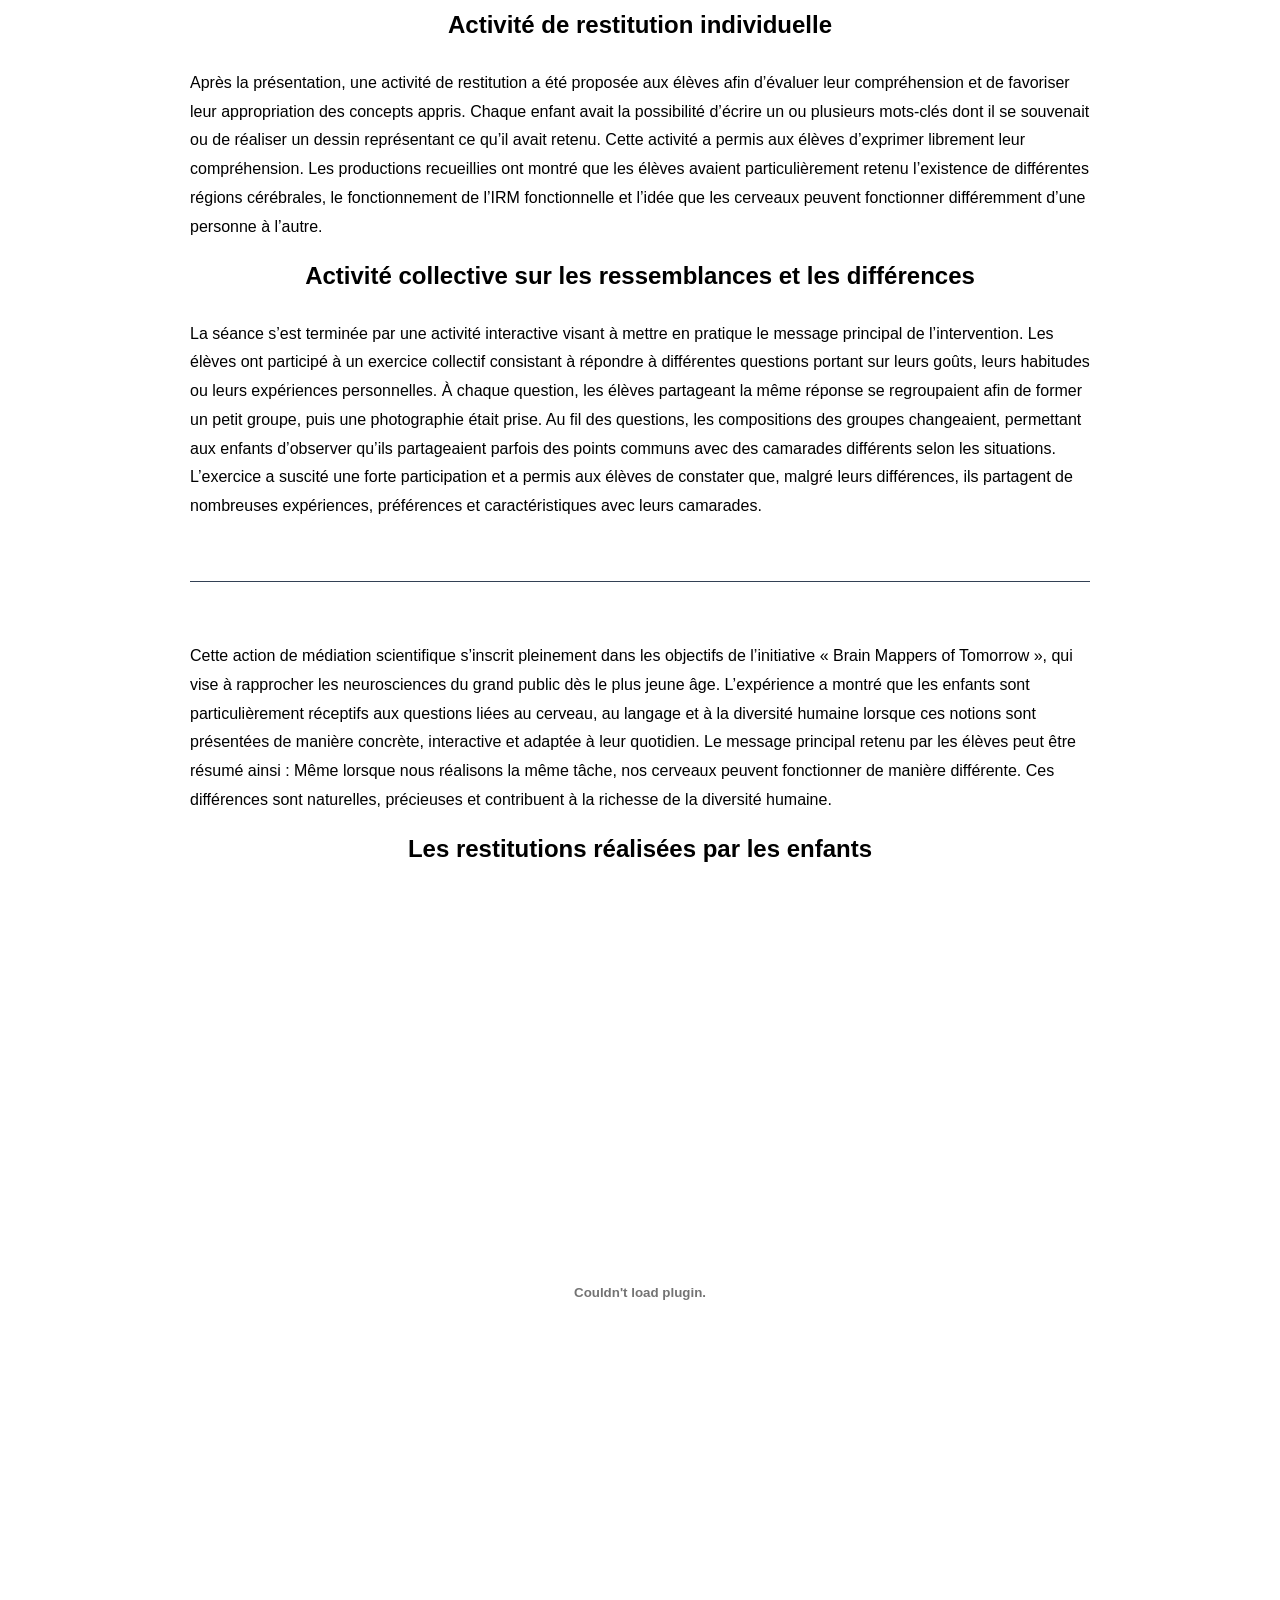
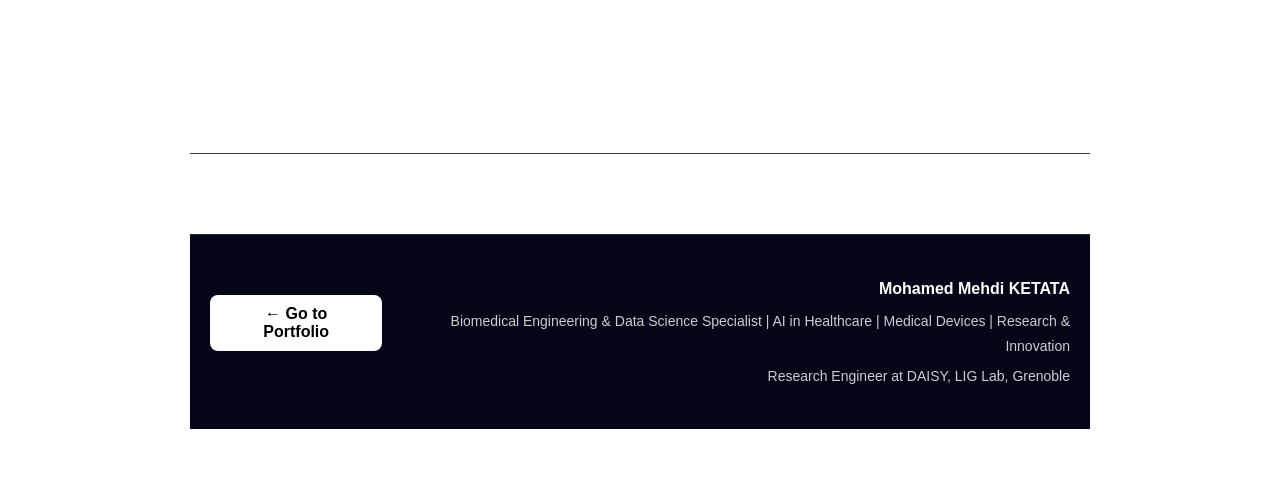
==== commit f0f410e0: "Update project OHBM.html" ====
--- a/project OHBM.html
+++ b/project OHBM.html
@@ -11,7 +11,7 @@
 
     <div class="logo-container" style="background-color: #222; color: white;">
         <img src="images/logo_UGA_blanc_cmjn.png" alt="ohbm Logo" class="logo">
-        <img src="images/logo_blanc_page-0001.jpg" alt="UGA Logo" class="logo">
+        <img src="images/logo_blanc.png" alt="UGA Logo" class="logo">
     </div>
 
 </header>
